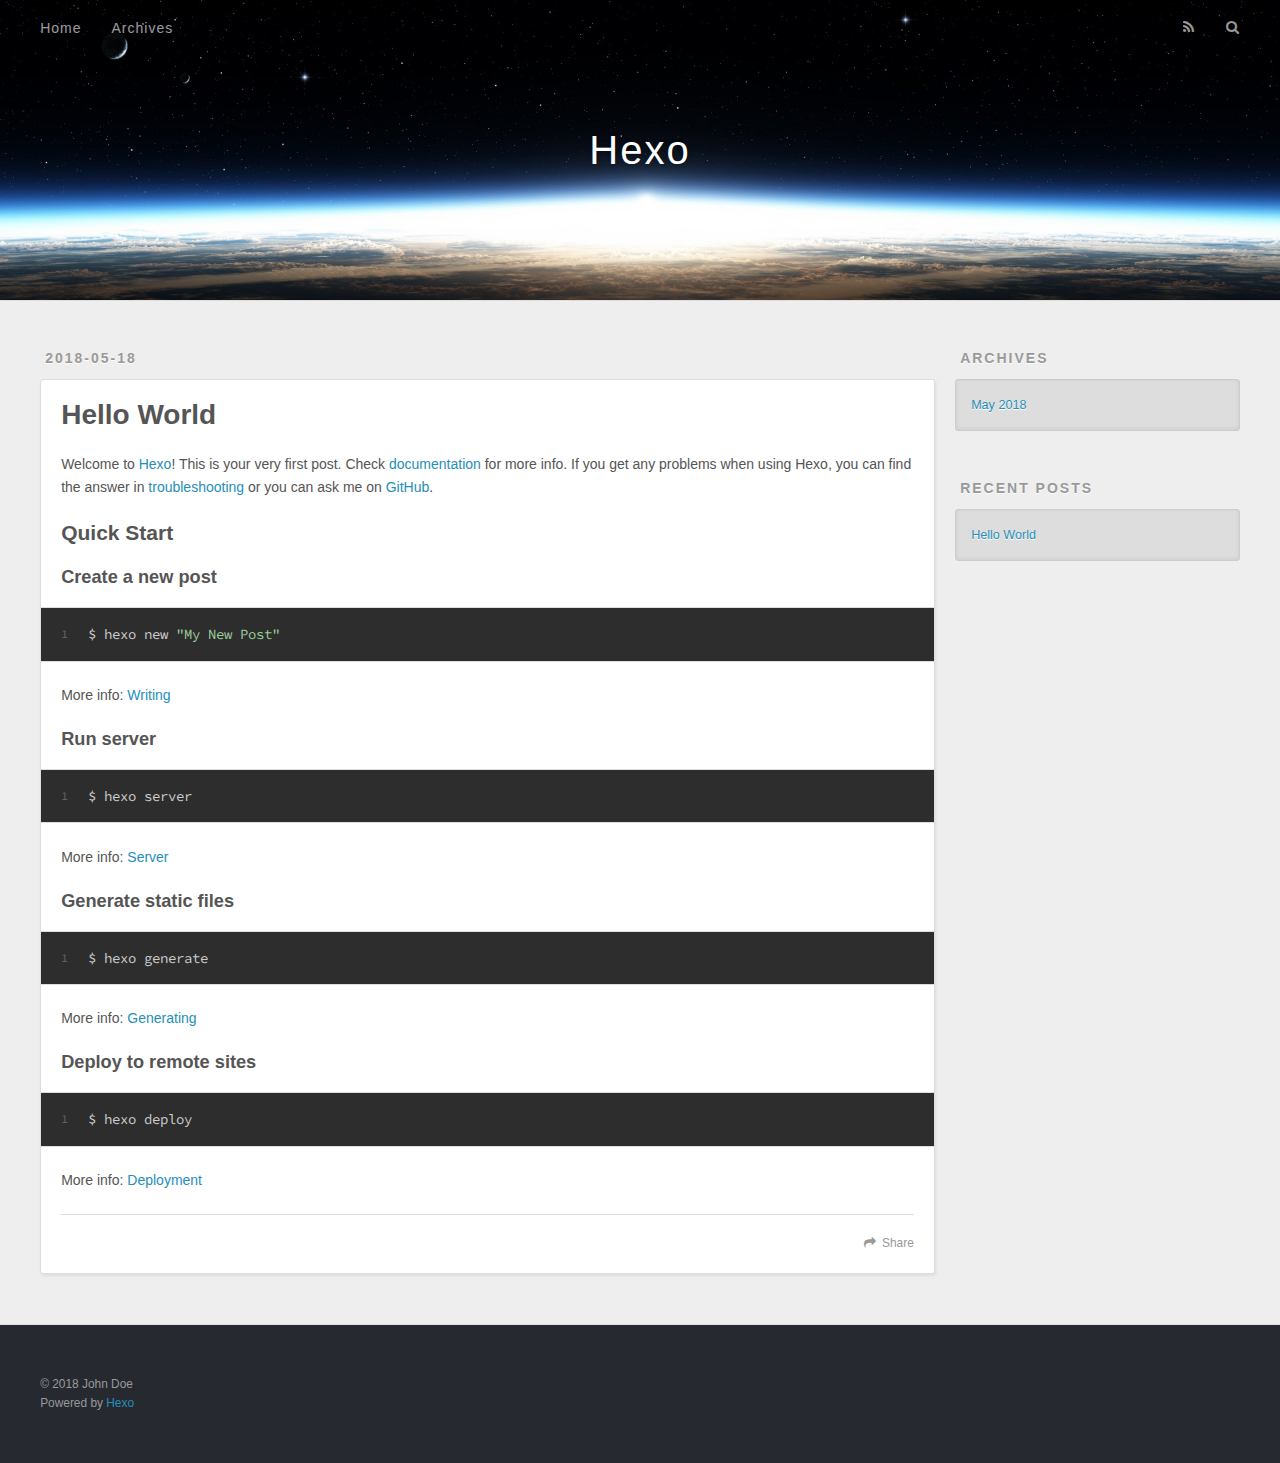
==== index.html @ 2fe70dbf "Site updated: 2018-05-18 14:37:30" ====
<!DOCTYPE html>
<html>
<head>
  <meta charset="utf-8">
  

  
  <title>Hexo</title>
  <meta name="viewport" content="width=device-width, initial-scale=1, maximum-scale=1">
  <meta property="og:type" content="website">
<meta property="og:title" content="Hexo">
<meta property="og:url" content="http://yoursite.com/index.html">
<meta property="og:site_name" content="Hexo">
<meta property="og:locale" content="default">
<meta name="twitter:card" content="summary">
<meta name="twitter:title" content="Hexo">
  
    <link rel="alternate" href="/atom.xml" title="Hexo" type="application/atom+xml">
  
  
    <link rel="icon" href="/favicon.png">
  
  
    <link href="//fonts.googleapis.com/css?family=Source+Code+Pro" rel="stylesheet" type="text/css">
  
  <link rel="stylesheet" href="/css/style.css">
</head>

<body>
  <div id="container">
    <div id="wrap">
      <header id="header">
  <div id="banner"></div>
  <div id="header-outer" class="outer">
    <div id="header-title" class="inner">
      <h1 id="logo-wrap">
        <a href="/" id="logo">Hexo</a>
      </h1>
      
    </div>
    <div id="header-inner" class="inner">
      <nav id="main-nav">
        <a id="main-nav-toggle" class="nav-icon"></a>
        
          <a class="main-nav-link" href="/">Home</a>
        
          <a class="main-nav-link" href="/archives">Archives</a>
        
      </nav>
      <nav id="sub-nav">
        
          <a id="nav-rss-link" class="nav-icon" href="/atom.xml" title="RSS Feed"></a>
        
        <a id="nav-search-btn" class="nav-icon" title="Search"></a>
      </nav>
      <div id="search-form-wrap">
        <form action="//google.com/search" method="get" accept-charset="UTF-8" class="search-form"><input type="search" name="q" class="search-form-input" placeholder="Search"><button type="submit" class="search-form-submit">&#xF002;</button><input type="hidden" name="sitesearch" value="http://yoursite.com"></form>
      </div>
    </div>
  </div>
</header>
      <div class="outer">
        <section id="main">
  
    <article id="post-hello-world" class="article article-type-post" itemscope itemprop="blogPost">
  <div class="article-meta">
    <a href="/2018/05/18/hello-world/" class="article-date">
  <time datetime="2018-05-18T06:30:09.000Z" itemprop="datePublished">2018-05-18</time>
</a>
    
  </div>
  <div class="article-inner">
    
    
      <header class="article-header">
        
  
    <h1 itemprop="name">
      <a class="article-title" href="/2018/05/18/hello-world/">Hello World</a>
    </h1>
  

      </header>
    
    <div class="article-entry" itemprop="articleBody">
      
        <p>Welcome to <a href="https://hexo.io/" target="_blank" rel="noopener">Hexo</a>! This is your very first post. Check <a href="https://hexo.io/docs/" target="_blank" rel="noopener">documentation</a> for more info. If you get any problems when using Hexo, you can find the answer in <a href="https://hexo.io/docs/troubleshooting.html" target="_blank" rel="noopener">troubleshooting</a> or you can ask me on <a href="https://github.com/hexojs/hexo/issues" target="_blank" rel="noopener">GitHub</a>.</p>
<h2 id="Quick-Start"><a href="#Quick-Start" class="headerlink" title="Quick Start"></a>Quick Start</h2><h3 id="Create-a-new-post"><a href="#Create-a-new-post" class="headerlink" title="Create a new post"></a>Create a new post</h3><figure class="highlight bash"><table><tr><td class="gutter"><pre><span class="line">1</span><br></pre></td><td class="code"><pre><span class="line">$ hexo new <span class="string">"My New Post"</span></span><br></pre></td></tr></table></figure>
<p>More info: <a href="https://hexo.io/docs/writing.html" target="_blank" rel="noopener">Writing</a></p>
<h3 id="Run-server"><a href="#Run-server" class="headerlink" title="Run server"></a>Run server</h3><figure class="highlight bash"><table><tr><td class="gutter"><pre><span class="line">1</span><br></pre></td><td class="code"><pre><span class="line">$ hexo server</span><br></pre></td></tr></table></figure>
<p>More info: <a href="https://hexo.io/docs/server.html" target="_blank" rel="noopener">Server</a></p>
<h3 id="Generate-static-files"><a href="#Generate-static-files" class="headerlink" title="Generate static files"></a>Generate static files</h3><figure class="highlight bash"><table><tr><td class="gutter"><pre><span class="line">1</span><br></pre></td><td class="code"><pre><span class="line">$ hexo generate</span><br></pre></td></tr></table></figure>
<p>More info: <a href="https://hexo.io/docs/generating.html" target="_blank" rel="noopener">Generating</a></p>
<h3 id="Deploy-to-remote-sites"><a href="#Deploy-to-remote-sites" class="headerlink" title="Deploy to remote sites"></a>Deploy to remote sites</h3><figure class="highlight bash"><table><tr><td class="gutter"><pre><span class="line">1</span><br></pre></td><td class="code"><pre><span class="line">$ hexo deploy</span><br></pre></td></tr></table></figure>
<p>More info: <a href="https://hexo.io/docs/deployment.html" target="_blank" rel="noopener">Deployment</a></p>

      
    </div>
    <footer class="article-footer">
      <a data-url="http://yoursite.com/2018/05/18/hello-world/" data-id="cjhbl8j0t0000j7s62zu0asyy" class="article-share-link">Share</a>
      
      
    </footer>
  </div>
  
</article>


  


</section>
        
          <aside id="sidebar">
  
    

  
    

  
    
  
    
  <div class="widget-wrap">
    <h3 class="widget-title">Archives</h3>
    <div class="widget">
      <ul class="archive-list"><li class="archive-list-item"><a class="archive-list-link" href="/archives/2018/05/">May 2018</a></li></ul>
    </div>
  </div>


  
    
  <div class="widget-wrap">
    <h3 class="widget-title">Recent Posts</h3>
    <div class="widget">
      <ul>
        
          <li>
            <a href="/2018/05/18/hello-world/">Hello World</a>
          </li>
        
      </ul>
    </div>
  </div>

  
</aside>
        
      </div>
      <footer id="footer">
  
  <div class="outer">
    <div id="footer-info" class="inner">
      &copy; 2018 John Doe<br>
      Powered by <a href="http://hexo.io/" target="_blank">Hexo</a>
    </div>
  </div>
</footer>
    </div>
    <nav id="mobile-nav">
  
    <a href="/" class="mobile-nav-link">Home</a>
  
    <a href="/archives" class="mobile-nav-link">Archives</a>
  
</nav>
    

<script src="//ajax.googleapis.com/ajax/libs/jquery/2.0.3/jquery.min.js"></script>


  <link rel="stylesheet" href="/fancybox/jquery.fancybox.css">
  <script src="/fancybox/jquery.fancybox.pack.js"></script>


<script src="/js/script.js"></script>



  </div>
</body>
</html>
---- css/style.css ----
body {
  width: 100%;
}
body:before,
body:after {
  content: "";
  display: table;
}
body:after {
  clear: both;
}
html,
body,
div,
span,
applet,
object,
iframe,
h1,
h2,
h3,
h4,
h5,
h6,
p,
blockquote,
pre,
a,
abbr,
acronym,
address,
big,
cite,
code,
del,
dfn,
em,
img,
ins,
kbd,
q,
s,
samp,
small,
strike,
strong,
sub,
sup,
tt,
var,
dl,
dt,
dd,
ol,
ul,
li,
fieldset,
form,
label,
legend,
table,
caption,
tbody,
tfoot,
thead,
tr,
th,
td {
  margin: 0;
  padding: 0;
  border: 0;
  outline: 0;
  font-weight: inherit;
  font-style: inherit;
  font-family: inherit;
  font-size: 100%;
  vertical-align: baseline;
}
body {
  line-height: 1;
  color: #000;
  background: #fff;
}
ol,
ul {
  list-style: none;
}
table {
  border-collapse: separate;
  border-spacing: 0;
  vertical-align: middle;
}
caption,
th,
td {
  text-align: left;
  font-weight: normal;
  vertical-align: middle;
}
a img {
  border: none;
}
input,
button {
  margin: 0;
  padding: 0;
}
input::-moz-focus-inner,
button::-moz-focus-inner {
  border: 0;
  padding: 0;
}
@font-face {
  font-family: FontAwesome;
  font-style: normal;
  font-weight: normal;
  src: url("fonts/fontawesome-webfont.eot?v=#4.0.3");
  src: url("fonts/fontawesome-webfont.eot?#iefix&v=#4.0.3") format("embedded-opentype"), url("fonts/fontawesome-webfont.woff?v=#4.0.3") format("woff"), url("fonts/fontawesome-webfont.ttf?v=#4.0.3") format("truetype"), url("fonts/fontawesome-webfont.svg#fontawesomeregular?v=#4.0.3") format("svg");
}
html,
body,
#container {
  height: 100%;
}
body {
  background: #eee;
  font: 14px -apple-system, BlinkMacSystemFont, "Segoe UI", "Roboto", "Oxygen", "Ubuntu", "Cantarell", "Fira Sans", "Droid Sans", "Helvetica Neue", sans-serif;
  -webkit-text-size-adjust: 100%;
}
.outer {
  max-width: 1220px;
  margin: 0 auto;
  padding: 0 20px;
}
.outer:before,
.outer:after {
  content: "";
  display: table;
}
.outer:after {
  clear: both;
}
.inner {
  display: inline;
  float: left;
  width: 98.33333333333333%;
  margin: 0 0.833333333333333%;
}
.left,
.alignleft {
  float: left;
}
.right,
.alignright {
  float: right;
}
.clear {
  clear: both;
}
#container {
  position: relative;
}
.mobile-nav-on {
  overflow: hidden;
}
#wrap {
  height: 100%;
  width: 100%;
  position: absolute;
  top: 0;
  left: 0;
  -webkit-transition: 0.2s ease-out;
  -moz-transition: 0.2s ease-out;
  -ms-transition: 0.2s ease-out;
  transition: 0.2s ease-out;
  z-index: 1;
  background: #eee;
}
.mobile-nav-on #wrap {
  left: 280px;
}
@media screen and (min-width: 768px) {
  #main {
    display: inline;
    float: left;
    width: 73.33333333333333%;
    margin: 0 0.833333333333333%;
  }
}
.article-date,
.article-category-link,
.archive-year,
.widget-title {
  text-decoration: none;
  text-transform: uppercase;
  letter-spacing: 2px;
  color: #999;
  margin-bottom: 1em;
  margin-left: 5px;
  line-height: 1em;
  text-shadow: 0 1px #fff;
  font-weight: bold;
}
.article-inner,
.archive-article-inner {
  background: #fff;
  -webkit-box-shadow: 1px 2px 3px #ddd;
  box-shadow: 1px 2px 3px #ddd;
  border: 1px solid #ddd;
  border-radius: 3px;
}
.article-entry h1,
.widget h1 {
  font-size: 2em;
}
.article-entry h2,
.widget h2 {
  font-size: 1.5em;
}
.article-entry h3,
.widget h3 {
  font-size: 1.3em;
}
.article-entry h4,
.widget h4 {
  font-size: 1.2em;
}
.article-entry h5,
.widget h5 {
  font-size: 1em;
}
.article-entry h6,
.widget h6 {
  font-size: 1em;
  color: #999;
}
.article-entry hr,
.widget hr {
  border: 1px dashed #ddd;
}
.article-entry strong,
.widget strong {
  font-weight: bold;
}
.article-entry em,
.widget em,
.article-entry cite,
.widget cite {
  font-style: italic;
}
.article-entry sup,
.widget sup,
.article-entry sub,
.widget sub {
  font-size: 0.75em;
  line-height: 0;
  position: relative;
  vertical-align: baseline;
}
.article-entry sup,
.widget sup {
  top: -0.5em;
}
.article-entry sub,
.widget sub {
  bottom: -0.2em;
}
.article-entry small,
.widget small {
  font-size: 0.85em;
}
.article-entry acronym,
.widget acronym,
.article-entry abbr,
.widget abbr {
  border-bottom: 1px dotted;
}
.article-entry ul,
.widget ul,
.article-entry ol,
.widget ol,
.article-entry dl,
.widget dl {
  margin: 0 20px;
  line-height: 1.6em;
}
.article-entry ul ul,
.widget ul ul,
.article-entry ol ul,
.widget ol ul,
.article-entry ul ol,
.widget ul ol,
.article-entry ol ol,
.widget ol ol {
  margin-top: 0;
  margin-bottom: 0;
}
.article-entry ul,
.widget ul {
  list-style: disc;
}
.article-entry ol,
.widget ol {
  list-style: decimal;
}
.article-entry dt,
.widget dt {
  font-weight: bold;
}
#header {
  height: 300px;
  position: relative;
  border-bottom: 1px solid #ddd;
}
#header:before,
#header:after {
  content: "";
  position: absolute;
  left: 0;
  right: 0;
  height: 40px;
}
#header:before {
  top: 0;
  background: -webkit-linear-gradient(rgba(0,0,0,0.2), transparent);
  background: -moz-linear-gradient(rgba(0,0,0,0.2), transparent);
  background: -ms-linear-gradient(rgba(0,0,0,0.2), transparent);
  background: linear-gradient(rgba(0,0,0,0.2), transparent);
}
#header:after {
  bottom: 0;
  background: -webkit-linear-gradient(transparent, rgba(0,0,0,0.2));
  background: -moz-linear-gradient(transparent, rgba(0,0,0,0.2));
  background: -ms-linear-gradient(transparent, rgba(0,0,0,0.2));
  background: linear-gradient(transparent, rgba(0,0,0,0.2));
}
#header-outer {
  height: 100%;
  position: relative;
}
#header-inner {
  position: relative;
  overflow: hidden;
}
#banner {
  position: absolute;
  top: 0;
  left: 0;
  width: 100%;
  height: 100%;
  background: url("images/banner.jpg") center #000;
  -webkit-background-size: cover;
  -moz-background-size: cover;
  background-size: cover;
  z-index: -1;
}
#header-title {
  text-align: center;
  height: 40px;
  position: absolute;
  top: 50%;
  left: 0;
  margin-top: -20px;
}
#logo,
#subtitle {
  text-decoration: none;
  color: #fff;
  font-weight: 300;
  text-shadow: 0 1px 4px rgba(0,0,0,0.3);
}
#logo {
  font-size: 40px;
  line-height: 40px;
  letter-spacing: 2px;
}
#subtitle {
  font-size: 16px;
  line-height: 16px;
  letter-spacing: 1px;
}
#subtitle-wrap {
  margin-top: 16px;
}
#main-nav {
  float: left;
  margin-left: -15px;
}
.nav-icon,
.main-nav-link {
  float: left;
  color: #fff;
  opacity: 0.6;
  text-decoration: none;
  text-shadow: 0 1px rgba(0,0,0,0.2);
  -webkit-transition: opacity 0.2s;
  -moz-transition: opacity 0.2s;
  -ms-transition: opacity 0.2s;
  transition: opacity 0.2s;
  display: block;
  padding: 20px 15px;
}
.nav-icon:hover,
.main-nav-link:hover {
  opacity: 1;
}
.nav-icon {
  font-family: FontAwesome;
  text-align: center;
  font-size: 14px;
  width: 14px;
  height: 14px;
  padding: 20px 15px;
  position: relative;
  cursor: pointer;
}
.main-nav-link {
  font-weight: 300;
  letter-spacing: 1px;
}
@media screen and (max-width: 479px) {
  .main-nav-link {
    display: none;
  }
}
#main-nav-toggle {
  display: none;
}
#main-nav-toggle:before {
  content: "\f0c9";
}
@media screen and (max-width: 479px) {
  #main-nav-toggle {
    display: block;
  }
}
#sub-nav {
  float: right;
  margin-right: -15px;
}
#nav-rss-link:before {
  content: "\f09e";
}
#nav-search-btn:before {
  content: "\f002";
}
#search-form-wrap {
  position: absolute;
  top: 15px;
  width: 150px;
  height: 30px;
  right: -150px;
  opacity: 0;
  -webkit-transition: 0.2s ease-out;
  -moz-transition: 0.2s ease-out;
  -ms-transition: 0.2s ease-out;
  transition: 0.2s ease-out;
}
#search-form-wrap.on {
  opacity: 1;
  right: 0;
}
@media screen and (max-width: 479px) {
  #search-form-wrap {
    width: 100%;
    right: -100%;
  }
}
.search-form {
  position: absolute;
  top: 0;
  left: 0;
  right: 0;
  background: #fff;
  padding: 5px 15px;
  border-radius: 15px;
  -webkit-box-shadow: 0 0 10px rgba(0,0,0,0.3);
  box-shadow: 0 0 10px rgba(0,0,0,0.3);
}
.search-form-input {
  border: none;
  background: none;
  color: #555;
  width: 100%;
  font: 13px -apple-system, BlinkMacSystemFont, "Segoe UI", "Roboto", "Oxygen", "Ubuntu", "Cantarell", "Fira Sans", "Droid Sans", "Helvetica Neue", sans-serif;
  outline: none;
}
.search-form-input::-webkit-search-results-decoration,
.search-form-input::-webkit-search-cancel-button {
  -webkit-appearance: none;
}
.search-form-submit {
  position: absolute;
  top: 50%;
  right: 10px;
  margin-top: -7px;
  font: 13px FontAwesome;
  border: none;
  background: none;
  color: #bbb;
  cursor: pointer;
}
.search-form-submit:hover,
.search-form-submit:focus {
  color: #777;
}
.article {
  margin: 50px 0;
}
.article-inner {
  overflow: hidden;
}
.article-meta:before,
.article-meta:after {
  content: "";
  display: table;
}
.article-meta:after {
  clear: both;
}
.article-date {
  float: left;
}
.article-category {
  float: left;
  line-height: 1em;
  color: #ccc;
  text-shadow: 0 1px #fff;
  margin-left: 8px;
}
.article-category:before {
  content: "\2022";
}
.article-category-link {
  margin: 0 12px 1em;
}
.article-header {
  padding: 20px 20px 0;
}
.article-title {
  text-decoration: none;
  font-size: 2em;
  font-weight: bold;
  color: #555;
  line-height: 1.1em;
  -webkit-transition: color 0.2s;
  -moz-transition: color 0.2s;
  -ms-transition: color 0.2s;
  transition: color 0.2s;
}
a.article-title:hover {
  color: #258fb8;
}
.article-entry {
  color: #555;
  padding: 0 20px;
}
.article-entry:before,
.article-entry:after {
  content: "";
  display: table;
}
.article-entry:after {
  clear: both;
}
.article-entry p,
.article-entry table {
  line-height: 1.6em;
  margin: 1.6em 0;
}
.article-entry h1,
.article-entry h2,
.article-entry h3,
.article-entry h4,
.article-entry h5,
.article-entry h6 {
  font-weight: bold;
}
.article-entry h1,
.article-entry h2,
.article-entry h3,
.article-entry h4,
.article-entry h5,
.article-entry h6 {
  line-height: 1.1em;
  margin: 1.1em 0;
}
.article-entry a {
  color: #258fb8;
  text-decoration: none;
}
.article-entry a:hover {
  text-decoration: underline;
}
.article-entry ul,
.article-entry ol,
.article-entry dl {
  margin-top: 1.6em;
  margin-bottom: 1.6em;
}
.article-entry img,
.article-entry video {
  max-width: 100%;
  height: auto;
  display: block;
  margin: auto;
}
.article-entry iframe {
  border: none;
}
.article-entry table {
  width: 100%;
  border-collapse: collapse;
  border-spacing: 0;
}
.article-entry th {
  font-weight: bold;
  border-bottom: 3px solid #ddd;
  padding-bottom: 0.5em;
}
.article-entry td {
  border-bottom: 1px solid #ddd;
  padding: 10px 0;
}
.article-entry blockquote {
  font-family: Georgia, "Times New Roman", serif;
  font-size: 1.4em;
  margin: 1.6em 20px;
  text-align: center;
}
.article-entry blockquote footer {
  font-size: 14px;
  margin: 1.6em 0;
  font-family: -apple-system, BlinkMacSystemFont, "Segoe UI", "Roboto", "Oxygen", "Ubuntu", "Cantarell", "Fira Sans", "Droid Sans", "Helvetica Neue", sans-serif;
}
.article-entry blockquote footer cite:before {
  content: "—";
  padding: 0 0.5em;
}
.article-entry .pullquote {
  text-align: left;
  width: 45%;
  margin: 0;
}
.article-entry .pullquote.left {
  margin-left: 0.5em;
  margin-right: 1em;
}
.article-entry .pullquote.right {
  margin-right: 0.5em;
  margin-left: 1em;
}
.article-entry .caption {
  color: #999;
  display: block;
  font-size: 0.9em;
  margin-top: 0.5em;
  position: relative;
  text-align: center;
}
.article-entry .video-container {
  position: relative;
  padding-top: 56.25%;
  height: 0;
  overflow: hidden;
}
.article-entry .video-container iframe,
.article-entry .video-container object,
.article-entry .video-container embed {
  position: absolute;
  top: 0;
  left: 0;
  width: 100%;
  height: 100%;
  margin-top: 0;
}
.article-more-link a {
  display: inline-block;
  line-height: 1em;
  padding: 6px 15px;
  border-radius: 15px;
  background: #eee;
  color: #999;
  text-shadow: 0 1px #fff;
  text-decoration: none;
}
.article-more-link a:hover {
  background: #258fb8;
  color: #fff;
  text-decoration: none;
  text-shadow: 0 1px #1e7293;
}
.article-footer {
  font-size: 0.85em;
  line-height: 1.6em;
  border-top: 1px solid #ddd;
  padding-top: 1.6em;
  margin: 0 20px 20px;
}
.article-footer:before,
.article-footer:after {
  content: "";
  display: table;
}
.article-footer:after {
  clear: both;
}
.article-footer a {
  color: #999;
  text-decoration: none;
}
.article-footer a:hover {
  color: #555;
}
.article-tag-list-item {
  float: left;
  margin-right: 10px;
}
.article-tag-list-link:before {
  content: "#";
}
.article-comment-link {
  float: right;
}
.article-comment-link:before {
  content: "\f075";
  font-family: FontAwesome;
  padding-right: 8px;
}
.article-share-link {
  cursor: pointer;
  float: right;
  margin-left: 20px;
}
.article-share-link:before {
  content: "\f064";
  font-family: FontAwesome;
  padding-right: 6px;
}
#article-nav {
  position: relative;
}
#article-nav:before,
#article-nav:after {
  content: "";
  display: table;
}
#article-nav:after {
  clear: both;
}
@media screen and (min-width: 768px) {
  #article-nav {
    margin: 50px 0;
  }
  #article-nav:before {
    width: 8px;
    height: 8px;
    position: absolute;
    top: 50%;
    left: 50%;
    margin-top: -4px;
    margin-left: -4px;
    content: "";
    border-radius: 50%;
    background: #ddd;
    -webkit-box-shadow: 0 1px 2px #fff;
    box-shadow: 0 1px 2px #fff;
  }
}
.article-nav-link-wrap {
  text-decoration: none;
  text-shadow: 0 1px #fff;
  color: #999;
  -webkit-box-sizing: border-box;
  -moz-box-sizing: border-box;
  box-sizing: border-box;
  margin-top: 50px;
  text-align: center;
  display: block;
}
.article-nav-link-wrap:hover {
  color: #555;
}
@media screen and (min-width: 768px) {
  .article-nav-link-wrap {
    width: 50%;
    margin-top: 0;
  }
}
@media screen and (min-width: 768px) {
  #article-nav-newer {
    float: left;
    text-align: right;
    padding-right: 20px;
  }
}
@media screen and (min-width: 768px) {
  #article-nav-older {
    float: right;
    text-align: left;
    padding-left: 20px;
  }
}
.article-nav-caption {
  text-transform: uppercase;
  letter-spacing: 2px;
  color: #ddd;
  line-height: 1em;
  font-weight: bold;
}
#article-nav-newer .article-nav-caption {
  margin-right: -2px;
}
.article-nav-title {
  font-size: 0.85em;
  line-height: 1.6em;
  margin-top: 0.5em;
}
.article-share-box {
  position: absolute;
  display: none;
  background: #fff;
  -webkit-box-shadow: 1px 2px 10px rgba(0,0,0,0.2);
  box-shadow: 1px 2px 10px rgba(0,0,0,0.2);
  border-radius: 3px;
  margin-left: -145px;
  overflow: hidden;
  z-index: 1;
}
.article-share-box.on {
  display: block;
}
.article-share-input {
  width: 100%;
  background: none;
  -webkit-box-sizing: border-box;
  -moz-box-sizing: border-box;
  box-sizing: border-box;
  font: 14px -apple-system, BlinkMacSystemFont, "Segoe UI", "Roboto", "Oxygen", "Ubuntu", "Cantarell", "Fira Sans", "Droid Sans", "Helvetica Neue", sans-serif;
  padding: 0 15px;
  color: #555;
  outline: none;
  border: 1px solid #ddd;
  border-radius: 3px 3px 0 0;
  height: 36px;
  line-height: 36px;
}
.article-share-links {
  background: #eee;
}
.article-share-links:before,
.article-share-links:after {
  content: "";
  display: table;
}
.article-share-links:after {
  clear: both;
}
.article-share-twitter,
.article-share-facebook,
.article-share-pinterest,
.article-share-google {
  width: 50px;
  height: 36px;
  display: block;
  float: left;
  position: relative;
  color: #999;
  text-shadow: 0 1px #fff;
}
.article-share-twitter:before,
.article-share-facebook:before,
.article-share-pinterest:before,
.article-share-google:before {
  font-size: 20px;
  font-family: FontAwesome;
  width: 20px;
  height: 20px;
  position: absolute;
  top: 50%;
  left: 50%;
  margin-top: -10px;
  margin-left: -10px;
  text-align: center;
}
.article-share-twitter:hover,
.article-share-facebook:hover,
.article-share-pinterest:hover,
.article-share-google:hover {
  color: #fff;
}
.article-share-twitter:before {
  content: "\f099";
}
.article-share-twitter:hover {
  background: #00aced;
  text-shadow: 0 1px #008abe;
}
.article-share-facebook:before {
  content: "\f09a";
}
.article-share-facebook:hover {
  background: #3b5998;
  text-shadow: 0 1px #2f477a;
}
.article-share-pinterest:before {
  content: "\f0d2";
}
.article-share-pinterest:hover {
  background: #cb2027;
  text-shadow: 0 1px #a21a1f;
}
.article-share-google:before {
  content: "\f0d5";
}
.article-share-google:hover {
  background: #dd4b39;
  text-shadow: 0 1px #be3221;
}
.article-gallery {
  background: #000;
  position: relative;
}
.article-gallery-photos {
  position: relative;
  overflow: hidden;
}
.article-gallery-img {
  display: none;
  max-width: 100%;
}
.article-gallery-img:first-child {
  display: block;
}
.article-gallery-img.loaded {
  position: absolute;
  display: block;
}
.article-gallery-img img {
  display: block;
  max-width: 100%;
  margin: 0 auto;
}
#comments {
  background: #fff;
  -webkit-box-shadow: 1px 2px 3px #ddd;
  box-shadow: 1px 2px 3px #ddd;
  padding: 20px;
  border: 1px solid #ddd;
  border-radius: 3px;
  margin: 50px 0;
}
#comments a {
  color: #258fb8;
}
.archives-wrap {
  margin: 50px 0;
}
.archives:before,
.archives:after {
  content: "";
  display: table;
}
.archives:after {
  clear: both;
}
.archive-year-wrap {
  margin-bottom: 1em;
}
.archives {
  -webkit-column-gap: 10px;
  -moz-column-gap: 10px;
  column-gap: 10px;
}
@media screen and (min-width: 480px) and (max-width: 767px) {
  .archives {
    -webkit-column-count: 2;
    -moz-column-count: 2;
    column-count: 2;
  }
}
@media screen and (min-width: 768px) {
  .archives {
    -webkit-column-count: 3;
    -moz-column-count: 3;
    column-count: 3;
  }
}
.archive-article {
  -webkit-column-break-inside: avoid;
  page-break-inside: avoid;
  overflow: hidden;
  break-inside: avoid-column;
}
.archive-article-inner {
  padding: 10px;
  margin-bottom: 15px;
}
.archive-article-title {
  text-decoration: none;
  font-weight: bold;
  color: #555;
  -webkit-transition: color 0.2s;
  -moz-transition: color 0.2s;
  -ms-transition: color 0.2s;
  transition: color 0.2s;
  line-height: 1.6em;
}
.archive-article-title:hover {
  color: #258fb8;
}
.archive-article-footer {
  margin-top: 1em;
}
.archive-article-date {
  color: #999;
  text-decoration: none;
  font-size: 0.85em;
  line-height: 1em;
  margin-bottom: 0.5em;
  display: block;
}
#page-nav {
  margin: 50px auto;
  background: #fff;
  -webkit-box-shadow: 1px 2px 3px #ddd;
  box-shadow: 1px 2px 3px #ddd;
  border: 1px solid #ddd;
  border-radius: 3px;
  text-align: center;
  color: #999;
  overflow: hidden;
}
#page-nav:before,
#page-nav:after {
  content: "";
  display: table;
}
#page-nav:after {
  clear: both;
}
#page-nav a,
#page-nav span {
  padding: 10px 20px;
  line-height: 1;
  height: 2ex;
}
#page-nav a {
  color: #999;
  text-decoration: none;
}
#page-nav a:hover {
  background: #999;
  color: #fff;
}
#page-nav .prev {
  float: left;
}
#page-nav .next {
  float: right;
}
#page-nav .page-number {
  display: inline-block;
}
@media screen and (max-width: 479px) {
  #page-nav .page-number {
    display: none;
  }
}
#page-nav .current {
  color: #555;
  font-weight: bold;
}
#page-nav .space {
  color: #ddd;
}
#footer {
  background: #262a30;
  padding: 50px 0;
  border-top: 1px solid #ddd;
  color: #999;
}
#footer a {
  color: #258fb8;
  text-decoration: none;
}
#footer a:hover {
  text-decoration: underline;
}
#footer-info {
  line-height: 1.6em;
  font-size: 0.85em;
}
.article-entry pre,
.article-entry .highlight {
  background: #2d2d2d;
  margin: 0 -20px;
  padding: 15px 20px;
  border-style: solid;
  border-color: #ddd;
  border-width: 1px 0;
  overflow: auto;
  color: #ccc;
  line-height: 22.400000000000002px;
}
.article-entry .highlight .gutter pre,
.article-entry .gist .gist-file .gist-data .line-numbers {
  color: #666;
  font-size: 0.85em;
}
.article-entry pre,
.article-entry code {
  font-family: "Source Code Pro", Consolas, Monaco, Menlo, Consolas, monospace;
}
.article-entry code {
  background: #eee;
  text-shadow: 0 1px #fff;
  padding: 0 0.3em;
}
.article-entry pre code {
  background: none;
  text-shadow: none;
  padding: 0;
}
.article-entry .highlight pre {
  border: none;
  margin: 0;
  padding: 0;
}
.article-entry .highlight table {
  margin: 0;
  width: auto;
}
.article-entry .highlight td {
  border: none;
  padding: 0;
}
.article-entry .highlight figcaption {
  font-size: 0.85em;
  color: #999;
  line-height: 1em;
  margin-bottom: 1em;
}
.article-entry .highlight figcaption:before,
.article-entry .highlight figcaption:after {
  content: "";
  display: table;
}
.article-entry .highlight figcaption:after {
  clear: both;
}
.article-entry .highlight figcaption a {
  float: right;
}
.article-entry .highlight .gutter pre {
  text-align: right;
  padding-right: 20px;
}
.article-entry .highlight .line {
  height: 22.400000000000002px;
}
.article-entry .highlight .line.marked {
  background: #515151;
}
.article-entry .gist {
  margin: 0 -20px;
  border-style: solid;
  border-color: #ddd;
  border-width: 1px 0;
  background: #2d2d2d;
  padding: 15px 20px 15px 0;
}
.article-entry .gist .gist-file {
  border: none;
  font-family: "Source Code Pro", Consolas, Monaco, Menlo, Consolas, monospace;
  margin: 0;
}
.article-entry .gist .gist-file .gist-data {
  background: none;
  border: none;
}
.article-entry .gist .gist-file .gist-data .line-numbers {
  background: none;
  border: none;
  padding: 0 20px 0 0;
}
.article-entry .gist .gist-file .gist-data .line-data {
  padding: 0 !important;
}
.article-entry .gist .gist-file .highlight {
  margin: 0;
  padding: 0;
  border: none;
}
.article-entry .gist .gist-file .gist-meta {
  background: #2d2d2d;
  color: #999;
  font: 0.85em -apple-system, BlinkMacSystemFont, "Segoe UI", "Roboto", "Oxygen", "Ubuntu", "Cantarell", "Fira Sans", "Droid Sans", "Helvetica Neue", sans-serif;
  text-shadow: 0 0;
  padding: 0;
  margin-top: 1em;
  margin-left: 20px;
}
.article-entry .gist .gist-file .gist-meta a {
  color: #258fb8;
  font-weight: normal;
}
.article-entry .gist .gist-file .gist-meta a:hover {
  text-decoration: underline;
}
pre .comment,
pre .title {
  color: #999;
}
pre .variable,
pre .attribute,
pre .tag,
pre .regexp,
pre .ruby .constant,
pre .xml .tag .title,
pre .xml .pi,
pre .xml .doctype,
pre .html .doctype,
pre .css .id,
pre .css .class,
pre .css .pseudo {
  color: #f2777a;
}
pre .number,
pre .preprocessor,
pre .built_in,
pre .literal,
pre .params,
pre .constant {
  color: #f99157;
}
pre .class,
pre .ruby .class .title,
pre .css .rules .attribute {
  color: #9c9;
}
pre .string,
pre .value,
pre .inheritance,
pre .header,
pre .ruby .symbol,
pre .xml .cdata {
  color: #9c9;
}
pre .css .hexcolor {
  color: #6cc;
}
pre .function,
pre .python .decorator,
pre .python .title,
pre .ruby .function .title,
pre .ruby .title .keyword,
pre .perl .sub,
pre .javascript .title,
pre .coffeescript .title {
  color: #69c;
}
pre .keyword,
pre .javascript .function {
  color: #c9c;
}
@media screen and (max-width: 479px) {
  #mobile-nav {
    position: absolute;
    top: 0;
    left: 0;
    width: 280px;
    height: 100%;
    background: #191919;
    border-right: 1px solid #fff;
  }
}
@media screen and (max-width: 479px) {
  .mobile-nav-link {
    display: block;
    color: #999;
    text-decoration: none;
    padding: 15px 20px;
    font-weight: bold;
  }
  .mobile-nav-link:hover {
    color: #fff;
  }
}
@media screen and (min-width: 768px) {
  #sidebar {
    display: inline;
    float: left;
    width: 23.333333333333332%;
    margin: 0 0.833333333333333%;
  }
}
.widget-wrap {
  margin: 50px 0;
}
.widget {
  color: #777;
  text-shadow: 0 1px #fff;
  background: #ddd;
  -webkit-box-shadow: 0 -1px 4px #ccc inset;
  box-shadow: 0 -1px 4px #ccc inset;
  border: 1px solid #ccc;
  padding: 15px;
  border-radius: 3px;
}
.widget a {
  color: #258fb8;
  text-decoration: none;
}
.widget a:hover {
  text-decoration: underline;
}
.widget ul ul,
.widget ol ul,
.widget dl ul,
.widget ul ol,
.widget ol ol,
.widget dl ol,
.widget ul dl,
.widget ol dl,
.widget dl dl {
  margin-left: 15px;
  list-style: disc;
}
.widget {
  line-height: 1.6em;
  word-wrap: break-word;
  font-size: 0.9em;
}
.widget ul,
.widget ol {
  list-style: none;
  margin: 0;
}
.widget ul ul,
.widget ol ul,
.widget ul ol,
.widget ol ol {
  margin: 0 20px;
}
.widget ul ul,
.widget ol ul {
  list-style: disc;
}
.widget ul ol,
.widget ol ol {
  list-style: decimal;
}
.category-list-count,
.tag-list-count,
.archive-list-count {
  padding-left: 5px;
  color: #999;
  font-size: 0.85em;
}
.category-list-count:before,
.tag-list-count:before,
.archive-list-count:before {
  content: "(";
}
.category-list-count:after,
.tag-list-count:after,
.archive-list-count:after {
  content: ")";
}
.tagcloud a {
  margin-right: 5px;
  display: inline-block;
}
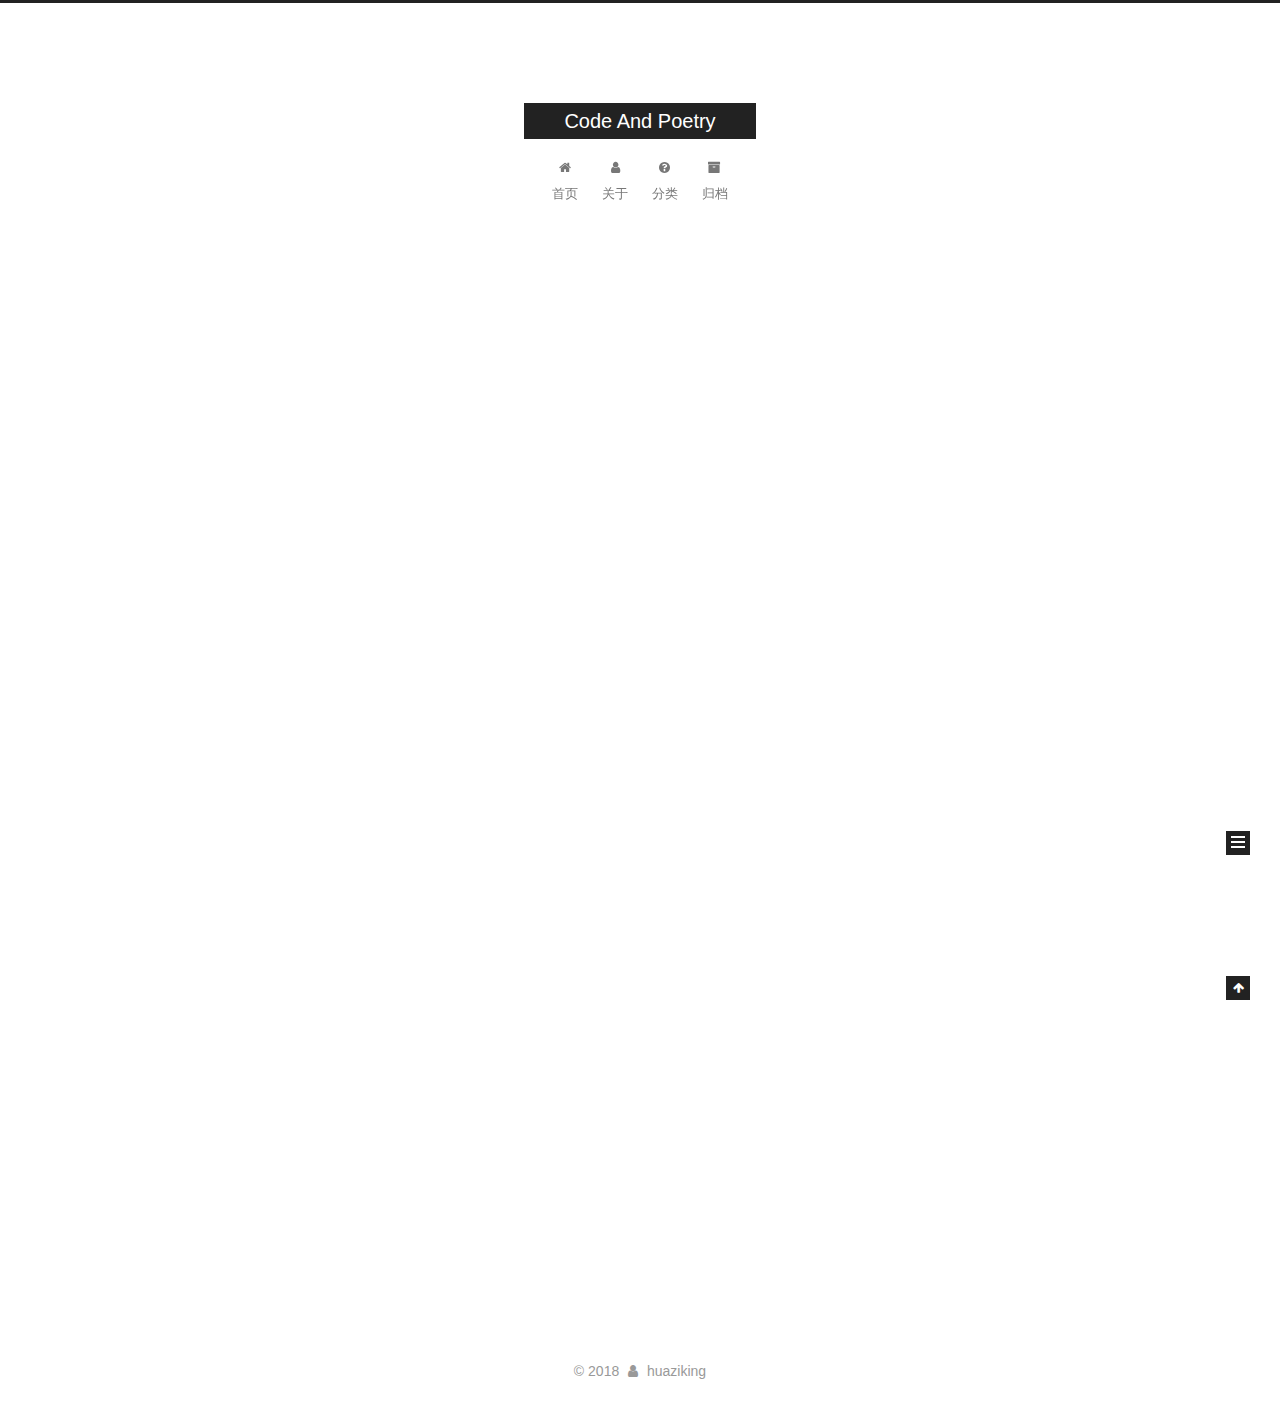
==== commit 1ca2524b: "Site updated: 2018-05-18 16:29:23" ====
--- a/index.html
+++ b/index.html
@@ -1,90 +1,358 @@
 <!DOCTYPE html>
-<html>
+
+
+
+  
+
+
+<html class="theme-next muse use-motion" lang="zh-Hans">
 <head>
-  <meta charset="utf-8">
-  
-
-  
-  <title>Hexo</title>
-  <meta name="viewport" content="width=device-width, initial-scale=1, maximum-scale=1">
-  <meta property="og:type" content="website">
-<meta property="og:title" content="Hexo">
-<meta property="og:url" content="http://yoursite.com/index.html">
-<meta property="og:site_name" content="Hexo">
-<meta property="og:locale" content="default">
+  <meta charset="UTF-8"/>
+<meta http-equiv="X-UA-Compatible" content="IE=edge" />
+<meta name="viewport" content="width=device-width, initial-scale=1, maximum-scale=1"/>
+<meta name="theme-color" content="#222">
+
+
+
+
+
+
+
+
+
+<meta http-equiv="Cache-Control" content="no-transform" />
+<meta http-equiv="Cache-Control" content="no-siteapp" />
+
+
+
+
+
+
+
+
+
+
+
+
+
+
+
+
+  
+  
+  <link href="/lib/fancybox/source/jquery.fancybox.css?v=2.1.5" rel="stylesheet" type="text/css" />
+
+
+
+
+
+
+
+<link href="/lib/font-awesome/css/font-awesome.min.css?v=4.6.2" rel="stylesheet" type="text/css" />
+
+<link href="/css/main.css?v=5.1.4" rel="stylesheet" type="text/css" />
+
+
+  <link rel="apple-touch-icon" sizes="180x180" href="/images/apple-touch-icon-next.png?v=5.1.4">
+
+
+  <link rel="icon" type="image/png" sizes="32x32" href="/images/favicon-32x32-next.png?v=5.1.4">
+
+
+  <link rel="icon" type="image/png" sizes="16x16" href="/images/favicon-16x16-next.png?v=5.1.4">
+
+
+  <link rel="mask-icon" href="/images/logo.svg?v=5.1.4" color="#222">
+
+
+
+
+
+  <meta name="keywords" content="Hexo, NexT" />
+
+
+
+
+
+
+
+
+
+
+<meta property="og:type" content="website">
+<meta property="og:title" content="Code And Poetry">
+<meta property="og:url" content="https://hongweihua.github.io/index.html">
+<meta property="og:site_name" content="Code And Poetry">
+<meta property="og:locale" content="zh-Hans">
 <meta name="twitter:card" content="summary">
-<meta name="twitter:title" content="Hexo">
-  
-    <link rel="alternate" href="/atom.xml" title="Hexo" type="application/atom+xml">
-  
-  
-    <link rel="icon" href="/favicon.png">
-  
-  
-    <link href="//fonts.googleapis.com/css?family=Source+Code+Pro" rel="stylesheet" type="text/css">
-  
-  <link rel="stylesheet" href="/css/style.css">
+<meta name="twitter:title" content="Code And Poetry">
+
+
+
+<script type="text/javascript" id="hexo.configurations">
+  var NexT = window.NexT || {};
+  var CONFIG = {
+    root: '/',
+    scheme: 'Muse',
+    version: '5.1.4',
+    sidebar: {"position":"left","display":"post","offset":12,"b2t":false,"scrollpercent":false,"onmobile":false},
+    fancybox: true,
+    tabs: true,
+    motion: {"enable":true,"async":false,"transition":{"post_block":"fadeIn","post_header":"slideDownIn","post_body":"slideDownIn","coll_header":"slideLeftIn","sidebar":"slideUpIn"}},
+    duoshuo: {
+      userId: '0',
+      author: '博主'
+    },
+    algolia: {
+      applicationID: '',
+      apiKey: '',
+      indexName: '',
+      hits: {"per_page":10},
+      labels: {"input_placeholder":"Search for Posts","hits_empty":"We didn't find any results for the search: ${query}","hits_stats":"${hits} results found in ${time} ms"}
+    }
+  };
+</script>
+
+
+
+  <link rel="canonical" href="https://hongweihua.github.io/"/>
+
+
+
+
+
+  <title>Code And Poetry</title>
+  
+
+
+
+
+
+
+
+
 </head>
 
-<body>
-  <div id="container">
-    <div id="wrap">
-      <header id="header">
-  <div id="banner"></div>
-  <div id="header-outer" class="outer">
-    <div id="header-title" class="inner">
-      <h1 id="logo-wrap">
-        <a href="/" id="logo">Hexo</a>
-      </h1>
-      
+<body itemscope itemtype="http://schema.org/WebPage" lang="zh-Hans">
+
+  
+  
+    
+  
+
+  <div class="container sidebar-position-left 
+  page-home">
+    <div class="headband"></div>
+
+    <header id="header" class="header" itemscope itemtype="http://schema.org/WPHeader">
+      <div class="header-inner"><div class="site-brand-wrapper">
+  <div class="site-meta ">
+    
+
+    <div class="custom-logo-site-title">
+      <a href="/"  class="brand" rel="start">
+        <span class="logo-line-before"><i></i></span>
+        <span class="site-title">Code And Poetry</span>
+        <span class="logo-line-after"><i></i></span>
+      </a>
     </div>
-    <div id="header-inner" class="inner">
-      <nav id="main-nav">
-        <a id="main-nav-toggle" class="nav-icon"></a>
-        
-          <a class="main-nav-link" href="/">Home</a>
-        
-          <a class="main-nav-link" href="/archives">Archives</a>
-        
-      </nav>
-      <nav id="sub-nav">
-        
-          <a id="nav-rss-link" class="nav-icon" href="/atom.xml" title="RSS Feed"></a>
-        
-        <a id="nav-search-btn" class="nav-icon" title="Search"></a>
-      </nav>
-      <div id="search-form-wrap">
-        <form action="//google.com/search" method="get" accept-charset="UTF-8" class="search-form"><input type="search" name="q" class="search-form-input" placeholder="Search"><button type="submit" class="search-form-submit">&#xF002;</button><input type="hidden" name="sitesearch" value="http://yoursite.com"></form>
-      </div>
-    </div>
+      
+        <p class="site-subtitle"></p>
+      
   </div>
-</header>
-      <div class="outer">
-        <section id="main">
-  
-    <article id="post-hello-world" class="article article-type-post" itemscope itemprop="blogPost">
-  <div class="article-meta">
-    <a href="/2018/05/18/hello-world/" class="article-date">
-  <time datetime="2018-05-18T06:30:09.000Z" itemprop="datePublished">2018-05-18</time>
-</a>
-    
+
+  <div class="site-nav-toggle">
+    <button>
+      <span class="btn-bar"></span>
+      <span class="btn-bar"></span>
+      <span class="btn-bar"></span>
+    </button>
   </div>
-  <div class="article-inner">
-    
-    
-      <header class="article-header">
-        
-  
-    <h1 itemprop="name">
-      <a class="article-title" href="/2018/05/18/hello-world/">Hello World</a>
-    </h1>
-  
-
+</div>
+
+<nav class="site-nav">
+  
+
+  
+    <ul id="menu" class="menu">
+      
+        
+        <li class="menu-item menu-item-home">
+          <a href="/" rel="section">
+            
+              <i class="menu-item-icon fa fa-fw fa-home"></i> <br />
+            
+            首页
+          </a>
+        </li>
+      
+        
+        <li class="menu-item menu-item-about">
+          <a href="/about/" rel="section">
+            
+              <i class="menu-item-icon fa fa-fw fa-user"></i> <br />
+            
+            关于
+          </a>
+        </li>
+      
+        
+        <li class="menu-item menu-item-categories">
+          <a href="/categories" rel="section">
+            
+              <i class="menu-item-icon fa fa-fw fa-question-circle"></i> <br />
+            
+            分类
+          </a>
+        </li>
+      
+        
+        <li class="menu-item menu-item-archives">
+          <a href="/archives/" rel="section">
+            
+              <i class="menu-item-icon fa fa-fw fa-archive"></i> <br />
+            
+            归档
+          </a>
+        </li>
+      
+
+      
+    </ul>
+  
+
+  
+</nav>
+
+
+
+ </div>
+    </header>
+
+    <main id="main" class="main">
+      <div class="main-inner">
+        <div class="content-wrap">
+          <div id="content" class="content">
+            
+  <section id="posts" class="posts-expand">
+    
+      
+
+  
+
+  
+  
+  
+
+  <article class="post post-type-normal" itemscope itemtype="http://schema.org/Article">
+  
+  
+  
+  <div class="post-block">
+    <link itemprop="mainEntityOfPage" href="https://hongweihua.github.io/2018/05/18/hello-world/">
+
+    <span hidden itemprop="author" itemscope itemtype="http://schema.org/Person">
+      <meta itemprop="name" content="huaziking">
+      <meta itemprop="description" content="">
+      <meta itemprop="image" content="/images/avatar.gif">
+    </span>
+
+    <span hidden itemprop="publisher" itemscope itemtype="http://schema.org/Organization">
+      <meta itemprop="name" content="Code And Poetry">
+    </span>
+
+    
+      <header class="post-header">
+
+        
+        
+          <h1 class="post-title" itemprop="name headline">
+                
+                <a class="post-title-link" href="/2018/05/18/hello-world/" itemprop="url">Hello World</a></h1>
+        
+
+        <div class="post-meta">
+          <span class="post-time">
+            
+              <span class="post-meta-item-icon">
+                <i class="fa fa-calendar-o"></i>
+              </span>
+              
+                <span class="post-meta-item-text">发表于</span>
+              
+              <time title="创建于" itemprop="dateCreated datePublished" datetime="2018-05-18T16:08:18+08:00">
+                2018-05-18
+              </time>
+            
+
+            
+
+            
+          </span>
+
+          
+            <span class="post-category" >
+            
+              <span class="post-meta-divider">|</span>
+            
+              <span class="post-meta-item-icon">
+                <i class="fa fa-folder-o"></i>
+              </span>
+              
+                <span class="post-meta-item-text">分类于</span>
+              
+              
+                <span itemprop="about" itemscope itemtype="http://schema.org/Thing">
+                  <a href="/categories/hexo-使用介绍/" itemprop="url" rel="index">
+                    <span itemprop="name">hexo 使用介绍</span>
+                  </a>
+                </span>
+
+                
+                
+              
+            </span>
+          
+
+          
+            
+              <span class="post-comments-count">
+                <span class="post-meta-divider">|</span>
+                <span class="post-meta-item-icon">
+                  <i class="fa fa-comment-o"></i>
+                </span>
+                <a href="/2018/05/18/hello-world/#comments" itemprop="discussionUrl">
+                  <span class="post-comments-count ds-thread-count" data-thread-key="2018/05/18/hello-world/" itemprop="commentCount"></span>
+                </a>
+              </span>
+            
+          
+
+          
+          
+
+          
+
+          
+
+          
+
+        </div>
       </header>
     
-    <div class="article-entry" itemprop="articleBody">
-      
-        <p>Welcome to <a href="https://hexo.io/" target="_blank" rel="noopener">Hexo</a>! This is your very first post. Check <a href="https://hexo.io/docs/" target="_blank" rel="noopener">documentation</a> for more info. If you get any problems when using Hexo, you can find the answer in <a href="https://hexo.io/docs/troubleshooting.html" target="_blank" rel="noopener">troubleshooting</a> or you can ask me on <a href="https://github.com/hexojs/hexo/issues" target="_blank" rel="noopener">GitHub</a>.</p>
+
+    
+    
+    
+    <div class="post-body" itemprop="articleBody">
+
+      
+      
+
+      
+        
+          
+            <p>Welcome to <a href="https://hexo.io/" target="_blank" rel="noopener">Hexo</a>! This is your very first post. Check <a href="https://hexo.io/docs/" target="_blank" rel="noopener">documentation</a> for more info. If you get any problems when using Hexo, you can find the answer in <a href="https://hexo.io/docs/troubleshooting.html" target="_blank" rel="noopener">troubleshooting</a> or you can ask me on <a href="https://github.com/hexojs/hexo/issues" target="_blank" rel="noopener">GitHub</a>.</p>
 <h2 id="Quick-Start"><a href="#Quick-Start" class="headerlink" title="Quick Start"></a>Quick Start</h2><h3 id="Create-a-new-post"><a href="#Create-a-new-post" class="headerlink" title="Create a new post"></a>Create a new post</h3><figure class="highlight bash"><table><tr><td class="gutter"><pre><span class="line">1</span><br></pre></td><td class="code"><pre><span class="line">$ hexo new <span class="string">"My New Post"</span></span><br></pre></td></tr></table></figure>
 <p>More info: <a href="https://hexo.io/docs/writing.html" target="_blank" rel="noopener">Writing</a></p>
 <h3 id="Run-server"><a href="#Run-server" class="headerlink" title="Run server"></a>Run server</h3><figure class="highlight bash"><table><tr><td class="gutter"><pre><span class="line">1</span><br></pre></td><td class="code"><pre><span class="line">$ hexo server</span><br></pre></td></tr></table></figure>
@@ -94,91 +362,325 @@
 <h3 id="Deploy-to-remote-sites"><a href="#Deploy-to-remote-sites" class="headerlink" title="Deploy to remote sites"></a>Deploy to remote sites</h3><figure class="highlight bash"><table><tr><td class="gutter"><pre><span class="line">1</span><br></pre></td><td class="code"><pre><span class="line">$ hexo deploy</span><br></pre></td></tr></table></figure>
 <p>More info: <a href="https://hexo.io/docs/deployment.html" target="_blank" rel="noopener">Deployment</a></p>
 
+          
+        
       
     </div>
-    <footer class="article-footer">
-      <a data-url="http://yoursite.com/2018/05/18/hello-world/" data-id="cjhbl8j0t0000j7s62zu0asyy" class="article-share-link">Share</a>
-      
+    
+    
+    
+
+    
+
+    
+
+    
+
+    <footer class="post-footer">
+      
+
+      
+
+      
+
+      
+      
+        <div class="post-eof"></div>
       
     </footer>
   </div>
   
-</article>
-
-
-  
-
-
-</section>
-        
-          <aside id="sidebar">
-  
-    
-
-  
-    
-
-  
-    
-  
-    
-  <div class="widget-wrap">
-    <h3 class="widget-title">Archives</h3>
-    <div class="widget">
-      <ul class="archive-list"><li class="archive-list-item"><a class="archive-list-link" href="/archives/2018/05/">May 2018</a></li></ul>
+  
+  
+  </article>
+
+
+    
+  </section>
+
+  
+
+
+          </div>
+          
+
+
+          
+
+        </div>
+        
+          
+  
+  <div class="sidebar-toggle">
+    <div class="sidebar-toggle-line-wrap">
+      <span class="sidebar-toggle-line sidebar-toggle-line-first"></span>
+      <span class="sidebar-toggle-line sidebar-toggle-line-middle"></span>
+      <span class="sidebar-toggle-line sidebar-toggle-line-last"></span>
     </div>
   </div>
 
-
-  
-    
-  <div class="widget-wrap">
-    <h3 class="widget-title">Recent Posts</h3>
-    <div class="widget">
-      <ul>
-        
-          <li>
-            <a href="/2018/05/18/hello-world/">Hello World</a>
-          </li>
-        
-      </ul>
+  <aside id="sidebar" class="sidebar">
+    
+    <div class="sidebar-inner">
+
+      
+
+      
+
+      <section class="site-overview-wrap sidebar-panel sidebar-panel-active">
+        <div class="site-overview">
+          <div class="site-author motion-element" itemprop="author" itemscope itemtype="http://schema.org/Person">
+            
+              <p class="site-author-name" itemprop="name">huaziking</p>
+              <p class="site-description motion-element" itemprop="description"></p>
+          </div>
+
+          <nav class="site-state motion-element">
+
+            
+              <div class="site-state-item site-state-posts">
+              
+                <a href="/archives/">
+              
+                  <span class="site-state-item-count">1</span>
+                  <span class="site-state-item-name">日志</span>
+                </a>
+              </div>
+            
+
+            
+              
+              
+              <div class="site-state-item site-state-categories">
+                <a href="/categories/index.html">
+                  <span class="site-state-item-count">1</span>
+                  <span class="site-state-item-name">分类</span>
+                </a>
+              </div>
+            
+
+            
+              
+              
+              <div class="site-state-item site-state-tags">
+                <a href="/tags/index.html">
+                  <span class="site-state-item-count">1</span>
+                  <span class="site-state-item-name">标签</span>
+                </a>
+              </div>
+            
+
+          </nav>
+
+          
+
+          
+
+          
+          
+
+          
+          
+
+          
+
+        </div>
+      </section>
+
+      
+
+      
+
     </div>
+  </aside>
+
+
+        
+      </div>
+    </main>
+
+    <footer id="footer" class="footer">
+      <div class="footer-inner">
+        <div class="copyright">&copy; <span itemprop="copyrightYear">2018</span>
+  <span class="with-love">
+    <i class="fa fa-user"></i>
+  </span>
+  <span class="author" itemprop="copyrightHolder">huaziking</span>
+
+  
+</div>
+
+
+
+
+
+        
+
+
+
+
+
+
+
+        
+      </div>
+    </footer>
+
+    
+      <div class="back-to-top">
+        <i class="fa fa-arrow-up"></i>
+        
+      </div>
+    
+
+    
+
   </div>
 
   
-</aside>
-        
-      </div>
-      <footer id="footer">
-  
-  <div class="outer">
-    <div id="footer-info" class="inner">
-      &copy; 2018 John Doe<br>
-      Powered by <a href="http://hexo.io/" target="_blank">Hexo</a>
-    </div>
-  </div>
-</footer>
-    </div>
-    <nav id="mobile-nav">
-  
-    <a href="/" class="mobile-nav-link">Home</a>
-  
-    <a href="/archives" class="mobile-nav-link">Archives</a>
-  
-</nav>
-    
-
-<script src="//ajax.googleapis.com/ajax/libs/jquery/2.0.3/jquery.min.js"></script>
-
-
-  <link rel="stylesheet" href="/fancybox/jquery.fancybox.css">
-  <script src="/fancybox/jquery.fancybox.pack.js"></script>
-
-
-<script src="/js/script.js"></script>
-
-
-
-  </div>
+
+<script type="text/javascript">
+  if (Object.prototype.toString.call(window.Promise) !== '[object Function]') {
+    window.Promise = null;
+  }
+</script>
+
+
+
+
+
+
+
+
+
+  
+
+
+
+
+
+
+
+
+
+
+
+
+  
+  
+    <script type="text/javascript" src="/lib/jquery/index.js?v=2.1.3"></script>
+  
+
+  
+  
+    <script type="text/javascript" src="/lib/fastclick/lib/fastclick.min.js?v=1.0.6"></script>
+  
+
+  
+  
+    <script type="text/javascript" src="/lib/jquery_lazyload/jquery.lazyload.js?v=1.9.7"></script>
+  
+
+  
+  
+    <script type="text/javascript" src="/lib/velocity/velocity.min.js?v=1.2.1"></script>
+  
+
+  
+  
+    <script type="text/javascript" src="/lib/velocity/velocity.ui.min.js?v=1.2.1"></script>
+  
+
+  
+  
+    <script type="text/javascript" src="/lib/fancybox/source/jquery.fancybox.pack.js?v=2.1.5"></script>
+  
+
+
+  
+
+
+  <script type="text/javascript" src="/js/src/utils.js?v=5.1.4"></script>
+
+  <script type="text/javascript" src="/js/src/motion.js?v=5.1.4"></script>
+
+
+
+  
+  
+
+  
+
+  
+
+
+  <script type="text/javascript" src="/js/src/bootstrap.js?v=5.1.4"></script>
+
+
+
+  
+
+  
+    
+  
+
+  <script type="text/javascript">
+    var duoshuoQuery = {short_name:"your-duoshuo-shortname"};
+    (function() {
+      var ds = document.createElement('script');
+      ds.type = 'text/javascript';ds.async = true;
+      ds.id = 'duoshuo-script';
+      ds.src = (document.location.protocol == 'https:' ? 'https:' : 'http:') + '//static.duoshuo.com/embed.js';
+      ds.charset = 'UTF-8';
+      (document.getElementsByTagName('head')[0]
+      || document.getElementsByTagName('body')[0]).appendChild(ds);
+    })();
+  </script>
+
+  
+    
+    
+    <script src="/lib/ua-parser-js/dist/ua-parser.min.js?v=0.7.9"></script>
+    <script src="/js/src/hook-duoshuo.js"></script>
+  
+
+
+
+
+
+
+
+
+
+
+
+
+
+
+
+
+
+
+  
+
+
+
+
+
+  
+
+  
+
+  
+
+  
+  
+
+  
+
+  
+
+  
+
 </body>
-</html>+</html>
--- a/css/main.css
+++ b/css/main.css
@@ -0,0 +1,2662 @@
+/* normalize.css v3.0.2 | MIT License | git.io/normalize */
+html {
+  font-family: sans-serif; /* 1 */
+  -ms-text-size-adjust: 100%; /* 2 */
+  -webkit-text-size-adjust: 100%; /* 2 */
+}
+body {
+  margin: 0;
+}
+article,
+aside,
+details,
+figcaption,
+figure,
+footer,
+header,
+hgroup,
+main,
+menu,
+nav,
+section,
+summary {
+  display: block;
+}
+audio,
+canvas,
+progress,
+video {
+  display: inline-block; /* 1 */
+  vertical-align: baseline; /* 2 */
+}
+audio:not([controls]) {
+  display: none;
+  height: 0;
+}
+[hidden],
+template {
+  display: none;
+}
+a {
+  background-color: transparent;
+}
+a:active,
+a:hover {
+  outline: 0;
+}
+abbr[title] {
+  border-bottom: 1px dotted;
+}
+b,
+strong {
+  font-weight: bold;
+}
+dfn {
+  font-style: italic;
+}
+h1 {
+  font-size: 2em;
+  margin: 0.67em 0;
+}
+mark {
+  background: #ff0;
+  color: #000;
+}
+small {
+  font-size: 80%;
+}
+sub,
+sup {
+  font-size: 75%;
+  line-height: 0;
+  position: relative;
+  vertical-align: baseline;
+}
+sup {
+  top: -0.5em;
+}
+sub {
+  bottom: -0.25em;
+}
+img {
+  border: 0;
+}
+svg:not(:root) {
+  overflow: hidden;
+}
+figure {
+  margin: 1em 40px;
+}
+hr {
+  -moz-box-sizing: content-box;
+  box-sizing: content-box;
+  height: 0;
+}
+pre {
+  overflow: auto;
+}
+code,
+kbd,
+pre,
+samp {
+  font-family: monospace, monospace;
+  font-size: 1em;
+}
+button,
+input,
+optgroup,
+select,
+textarea {
+  color: inherit; /* 1 */
+  font: inherit; /* 2 */
+  margin: 0; /* 3 */
+}
+button {
+  overflow: visible;
+}
+button,
+select {
+  text-transform: none;
+}
+button,
+html input[type="button"],
+input[type="reset"],
+input[type="submit"] {
+  -webkit-appearance: button; /* 2 */
+  cursor: pointer; /* 3 */
+}
+button[disabled],
+html input[disabled] {
+  cursor: default;
+}
+button::-moz-focus-inner,
+input::-moz-focus-inner {
+  border: 0;
+  padding: 0;
+}
+input {
+  line-height: normal;
+}
+input[type="checkbox"],
+input[type="radio"] {
+  box-sizing: border-box; /* 1 */
+  padding: 0; /* 2 */
+}
+input[type="number"]::-webkit-inner-spin-button,
+input[type="number"]::-webkit-outer-spin-button {
+  height: auto;
+}
+input[type="search"] {
+  -webkit-appearance: textfield; /* 1 */
+  -moz-box-sizing: content-box;
+  -webkit-box-sizing: content-box; /* 2 */
+  box-sizing: content-box;
+}
+input[type="search"]::-webkit-search-cancel-button,
+input[type="search"]::-webkit-search-decoration {
+  -webkit-appearance: none;
+}
+fieldset {
+  border: 1px solid #c0c0c0;
+  margin: 0 2px;
+  padding: 0.35em 0.625em 0.75em;
+}
+legend {
+  border: 0; /* 1 */
+  padding: 0; /* 2 */
+}
+textarea {
+  overflow: auto;
+}
+optgroup {
+  font-weight: bold;
+}
+table {
+  border-collapse: collapse;
+  border-spacing: 0;
+}
+td,
+th {
+  padding: 0;
+}
+::selection {
+  background: #262a30;
+  color: #fff;
+}
+body {
+  position: relative;
+  font-family: 'Lato', "PingFang SC", "Microsoft YaHei", sans-serif;
+  font-size: 14px;
+  line-height: 2;
+  color: #555;
+  background: #fff;
+}
+@media (max-width: 767px) {
+  body {
+    padding-right: 0 !important;
+  }
+}
+@media (min-width: 768px) and (max-width: 991px) {
+  body {
+    padding-right: 0 !important;
+  }
+}
+@media (min-width: 1600px) {
+  body {
+    font-size: 16px;
+  }
+}
+h1,
+h2,
+h3,
+h4,
+h5,
+h6 {
+  margin: 0;
+  padding: 0;
+  font-weight: bold;
+  line-height: 1.5;
+  font-family: 'Lato', "PingFang SC", "Microsoft YaHei", sans-serif;
+}
+h2,
+h3,
+h4,
+h5,
+h6 {
+  margin: 20px 0 15px;
+}
+h1 {
+  font-size: 22px;
+}
+@media (max-width: 767px) {
+  h1 {
+    font-size: 18px;
+  }
+}
+h2 {
+  font-size: 20px;
+}
+@media (max-width: 767px) {
+  h2 {
+    font-size: 16px;
+  }
+}
+h3 {
+  font-size: 18px;
+}
+@media (max-width: 767px) {
+  h3 {
+    font-size: 14px;
+  }
+}
+h4 {
+  font-size: 16px;
+}
+@media (max-width: 767px) {
+  h4 {
+    font-size: 12px;
+  }
+}
+h5 {
+  font-size: 14px;
+}
+@media (max-width: 767px) {
+  h5 {
+    font-size: 10px;
+  }
+}
+h6 {
+  font-size: 12px;
+}
+@media (max-width: 767px) {
+  h6 {
+    font-size: 8px;
+  }
+}
+p {
+  margin: 0 0 20px 0;
+}
+a {
+  color: #555;
+  text-decoration: none;
+  outline: none;
+  border-bottom: 1px solid #999;
+  word-wrap: break-word;
+}
+a:hover {
+  color: #222;
+  border-bottom-color: #222;
+}
+blockquote {
+  margin: 0;
+  padding: 0;
+}
+img {
+  display: block;
+  margin: auto;
+  max-width: 100%;
+  height: auto;
+}
+hr {
+  margin: 40px 0;
+  height: 3px;
+  border: none;
+  background-color: #ddd;
+  background-image: repeating-linear-gradient(-45deg, #fff, #fff 4px, transparent 4px, transparent 8px);
+}
+blockquote {
+  padding: 0 15px;
+  color: #666;
+  border-left: 4px solid #ddd;
+}
+blockquote cite::before {
+  content: "-";
+  padding: 0 5px;
+}
+dt {
+  font-weight: 700;
+}
+dd {
+  margin: 0;
+  padding: 0;
+}
+kbd {
+  border: 1px solid #ccc;
+  border-radius: 0.2em;
+  box-shadow: 0.1em 0.1em 0.2em rgba(0,0,0,0.1);
+  background-color: #f9f9f9;
+  font-family: inherit;
+  background-image: -webkit-linear-gradient(top, #eee, #fff, #eee);
+  padding: 0.1em 0.3em;
+  white-space: nowrap;
+}
+.text-left {
+  text-align: left;
+}
+.text-center {
+  text-align: center;
+}
+.text-right {
+  text-align: right;
+}
+.text-justify {
+  text-align: justify;
+}
+.text-nowrap {
+  white-space: nowrap;
+}
+.text-lowercase {
+  text-transform: lowercase;
+}
+.text-uppercase {
+  text-transform: uppercase;
+}
+.text-capitalize {
+  text-transform: capitalize;
+}
+.center-block {
+  display: block;
+  margin-left: auto;
+  margin-right: auto;
+}
+.clearfix:before,
+.clearfix:after {
+  content: " ";
+  display: table;
+}
+.clearfix:after {
+  clear: both;
+}
+.pullquote {
+  width: 45%;
+}
+.pullquote.left {
+  float: left;
+  margin-left: 5px;
+  margin-right: 10px;
+}
+.pullquote.right {
+  float: right;
+  margin-left: 10px;
+  margin-right: 5px;
+}
+.affix.affix.affix {
+  position: fixed;
+}
+.translation {
+  margin-top: -20px;
+  font-size: 14px;
+  color: #999;
+}
+.scrollbar-measure {
+  width: 100px;
+  height: 100px;
+  overflow: scroll;
+  position: absolute;
+  top: -9999px;
+}
+.use-motion .motion-element {
+  opacity: 0;
+}
+table {
+  margin: 20px 0;
+  width: 100%;
+  border-collapse: collapse;
+  border-spacing: 0;
+  border: 1px solid #ddd;
+  font-size: 14px;
+  table-layout: fixed;
+  word-wrap: break-all;
+}
+table>tbody>tr:nth-of-type(odd) {
+  background-color: #f9f9f9;
+}
+table>tbody>tr:hover {
+  background-color: #f5f5f5;
+}
+caption,
+th,
+td {
+  padding: 8px;
+  text-align: left;
+  vertical-align: middle;
+  font-weight: normal;
+}
+th,
+td {
+  border-bottom: 3px solid #ddd;
+  border-right: 1px solid #eee;
+}
+th {
+  padding-bottom: 10px;
+  font-weight: 700;
+}
+td {
+  border-bottom-width: 1px;
+}
+html,
+body {
+  height: 100%;
+}
+.container {
+  position: relative;
+  min-height: 100%;
+}
+.header-inner {
+  margin: 0 auto;
+  padding: 100px 0 70px;
+  width: 700px;
+}
+@media (min-width: 1600px) {
+  .container .header-inner {
+    width: 900px;
+  }
+}
+.main {
+  padding-bottom: 150px;
+}
+.main-inner {
+  margin: 0 auto;
+  width: 700px;
+}
+@media (min-width: 1600px) {
+  .container .main-inner {
+    width: 900px;
+  }
+}
+.footer {
+  position: absolute;
+  left: 0;
+  bottom: 0;
+  width: 100%;
+  min-height: 50px;
+}
+.footer-inner {
+  box-sizing: border-box;
+  margin: 20px auto;
+  width: 700px;
+}
+@media (min-width: 1600px) {
+  .container .footer-inner {
+    width: 900px;
+  }
+}
+pre,
+.highlight {
+  overflow: auto;
+  margin: 20px 0;
+  padding: 0;
+  font-size: 13px;
+  color: #c5c8c6;
+  background: #1d1f21;
+  line-height: 1.6;
+}
+pre,
+code {
+  font-family: consolas, Menlo, "PingFang SC", "Microsoft YaHei", monospace;
+}
+code {
+  padding: 2px 4px;
+  word-wrap: break-word;
+  color: #555;
+  background: #eee;
+  border-radius: 3px;
+  font-size: 13px;
+}
+pre {
+  padding: 10px;
+}
+pre code {
+  padding: 0;
+  color: #c5c8c6;
+  background: none;
+  text-shadow: none;
+}
+.highlight {
+  border-radius: 1px;
+}
+.highlight pre {
+  border: none;
+  margin: 0;
+  padding: 10px 0;
+}
+.highlight table {
+  margin: 0;
+  width: auto;
+  border: none;
+}
+.highlight td {
+  border: none;
+  padding: 0;
+}
+.highlight figcaption {
+  font-size: 1em;
+  color: #c5c8c6;
+  line-height: 1em;
+  margin-bottom: 1em;
+}
+.highlight figcaption:before,
+.highlight figcaption:after {
+  content: " ";
+  display: table;
+}
+.highlight figcaption:after {
+  clear: both;
+}
+.highlight figcaption a {
+  float: right;
+  color: #c5c8c6;
+}
+.highlight figcaption a:hover {
+  border-bottom-color: #c5c8c6;
+}
+.highlight .gutter pre {
+  padding-left: 10px;
+  padding-right: 10px;
+  color: #888f96;
+  text-align: right;
+  background-color: #000;
+}
+.highlight .code pre {
+  width: 100%;
+  padding-left: 10px;
+  padding-right: 10px;
+  background-color: #1d1f21;
+}
+.highlight .line {
+  height: 20px;
+}
+.gutter {
+  -webkit-user-select: none;
+  -moz-user-select: none;
+  -ms-user-select: none;
+  user-select: none;
+}
+.gist table {
+  width: auto;
+}
+.gist table td {
+  border: none;
+}
+pre .deletion {
+  background: #008000;
+}
+pre .addition {
+  background: #800000;
+}
+pre .meta {
+  color: #b294bb;
+}
+pre .comment {
+  color: #969896;
+}
+pre .variable,
+pre .attribute,
+pre .tag,
+pre .regexp,
+pre .ruby .constant,
+pre .xml .tag .title,
+pre .xml .pi,
+pre .xml .doctype,
+pre .html .doctype,
+pre .css .id,
+pre .css .class,
+pre .css .pseudo {
+  color: #c66;
+}
+pre .number,
+pre .preprocessor,
+pre .built_in,
+pre .literal,
+pre .params,
+pre .constant,
+pre .command {
+  color: #de935f;
+}
+pre .ruby .class .title,
+pre .css .rules .attribute,
+pre .string,
+pre .value,
+pre .inheritance,
+pre .header,
+pre .ruby .symbol,
+pre .xml .cdata,
+pre .special,
+pre .number,
+pre .formula {
+  color: #b5bd68;
+}
+pre .title,
+pre .css .hexcolor {
+  color: #8abeb7;
+}
+pre .function,
+pre .python .decorator,
+pre .python .title,
+pre .ruby .function .title,
+pre .ruby .title .keyword,
+pre .perl .sub,
+pre .javascript .title,
+pre .coffeescript .title {
+  color: #81a2be;
+}
+pre .keyword,
+pre .javascript .function {
+  color: #b294bb;
+}
+.full-image.full-image.full-image.full-image {
+  border: none;
+  max-width: 100%;
+  width: auto;
+  margin: 20px auto 25px;
+}
+@media (min-width: 992px) {
+  .full-image.full-image.full-image.full-image {
+    max-width: none;
+    width: 110%;
+    margin: 25px -5%;
+  }
+}
+.blockquote-center,
+.page-home .post-type-quote blockquote,
+.page-post-detail .post-type-quote blockquote {
+  position: relative;
+  margin: 40px 0;
+  padding: 0;
+  border-left: none;
+  text-align: center;
+}
+.blockquote-center::before,
+.page-home .post-type-quote blockquote::before,
+.page-post-detail .post-type-quote blockquote::before,
+.blockquote-center::after,
+.page-home .post-type-quote blockquote::after,
+.page-post-detail .post-type-quote blockquote::after {
+  position: absolute;
+  content: ' ';
+  display: block;
+  width: 100%;
+  height: 24px;
+  opacity: 0.2;
+  background-repeat: no-repeat;
+  background-position: 0 -6px;
+  background-size: 22px 22px;
+}
+.blockquote-center::before,
+.page-home .post-type-quote blockquote::before,
+.page-post-detail .post-type-quote blockquote::before {
+  top: -20px;
+  background-image: url("../images/quote-l.svg");
+  border-top: 1px solid #ccc;
+}
+.blockquote-center::after,
+.page-home .post-type-quote blockquote::after,
+.page-post-detail .post-type-quote blockquote::after {
+  bottom: -20px;
+  background-image: url("../images/quote-r.svg");
+  border-bottom: 1px solid #ccc;
+  background-position: 100% 8px;
+}
+.blockquote-center p,
+.page-home .post-type-quote blockquote p,
+.page-post-detail .post-type-quote blockquote p,
+.blockquote-center div,
+.page-home .post-type-quote blockquote div,
+.page-post-detail .post-type-quote blockquote div {
+  text-align: center;
+}
+.post .post-body .group-picture img {
+  box-sizing: border-box;
+  padding: 0 3px;
+  border: none;
+}
+.post .group-picture-row {
+  overflow: hidden;
+  margin-top: 6px;
+}
+.post .group-picture-row:first-child {
+  margin-top: 0;
+}
+.post .group-picture-column {
+  float: left;
+}
+.page-post-detail .post-body .group-picture-column {
+  float: none;
+  margin-top: 10px;
+  width: auto !important;
+}
+.page-post-detail .post-body .group-picture-column img {
+  margin: 0 auto;
+}
+.page-archive .group-picture-container {
+  overflow: hidden;
+}
+.page-archive .group-picture-row {
+  float: left;
+}
+.page-archive .group-picture-row:first-child {
+  margin-top: 6px;
+}
+.page-archive .group-picture-column {
+  max-width: 150px;
+  max-height: 150px;
+}
+.post-body .note {
+  position: relative;
+  padding: 15px;
+  margin-bottom: 20px;
+  border: 1px solid #eee;
+  border-left-width: 5px;
+  border-radius: 3px;
+}
+.post-body .note h2,
+.post-body .note h3,
+.post-body .note h4,
+.post-body .note h5,
+.post-body .note h6 {
+  margin-top: 0;
+  margin-bottom: 0;
+  border-bottom: initial;
+  padding-top: 0 !important;
+}
+.post-body .note p:first-child,
+.post-body .note ul:first-child,
+.post-body .note ol:first-child,
+.post-body .note table:first-child,
+.post-body .note pre:first-child,
+.post-body .note blockquote:first-child {
+  margin-top: 0;
+}
+.post-body .note p:last-child,
+.post-body .note ul:last-child,
+.post-body .note ol:last-child,
+.post-body .note table:last-child,
+.post-body .note pre:last-child,
+.post-body .note blockquote:last-child {
+  margin-bottom: 0;
+}
+.post-body .note.default {
+  border-left-color: #777;
+}
+.post-body .note.default h2,
+.post-body .note.default h3,
+.post-body .note.default h4,
+.post-body .note.default h5,
+.post-body .note.default h6 {
+  color: #777;
+}
+.post-body .note.primary {
+  border-left-color: #6f42c1;
+}
+.post-body .note.primary h2,
+.post-body .note.primary h3,
+.post-body .note.primary h4,
+.post-body .note.primary h5,
+.post-body .note.primary h6 {
+  color: #6f42c1;
+}
+.post-body .note.info {
+  border-left-color: #428bca;
+}
+.post-body .note.info h2,
+.post-body .note.info h3,
+.post-body .note.info h4,
+.post-body .note.info h5,
+.post-body .note.info h6 {
+  color: #428bca;
+}
+.post-body .note.success {
+  border-left-color: #5cb85c;
+}
+.post-body .note.success h2,
+.post-body .note.success h3,
+.post-body .note.success h4,
+.post-body .note.success h5,
+.post-body .note.success h6 {
+  color: #5cb85c;
+}
+.post-body .note.warning {
+  border-left-color: #f0ad4e;
+}
+.post-body .note.warning h2,
+.post-body .note.warning h3,
+.post-body .note.warning h4,
+.post-body .note.warning h5,
+.post-body .note.warning h6 {
+  color: #f0ad4e;
+}
+.post-body .note.danger {
+  border-left-color: #d9534f;
+}
+.post-body .note.danger h2,
+.post-body .note.danger h3,
+.post-body .note.danger h4,
+.post-body .note.danger h5,
+.post-body .note.danger h6 {
+  color: #d9534f;
+}
+.post-body .label {
+  display: inline;
+  padding: 0 2px;
+  white-space: nowrap;
+}
+.post-body .label.default {
+  background-color: #f0f0f0;
+}
+.post-body .label.primary {
+  background-color: #efe6f7;
+}
+.post-body .label.info {
+  background-color: #e5f2f8;
+}
+.post-body .label.success {
+  background-color: #e7f4e9;
+}
+.post-body .label.warning {
+  background-color: #fcf6e1;
+}
+.post-body .label.danger {
+  background-color: #fae8eb;
+}
+.post-body .tabs {
+  position: relative;
+  display: block;
+  margin-bottom: 20px;
+  padding-top: 10px;
+}
+.post-body .tabs ul.nav-tabs {
+  margin: 0;
+  padding: 0;
+  display: flex;
+  margin-bottom: -1px;
+}
+@media (max-width: 413px) {
+  .post-body .tabs ul.nav-tabs {
+    display: block;
+    margin-bottom: 5px;
+  }
+}
+.post-body .tabs ul.nav-tabs li.tab {
+  list-style-type: none !important;
+  margin: 0 0.25em 0 0;
+  border-top: 3px solid transparent;
+  border-left: 1px solid transparent;
+  border-right: 1px solid transparent;
+}
+@media (max-width: 413px) {
+  .post-body .tabs ul.nav-tabs li.tab {
+    margin: initial;
+    border-top: 1px solid transparent;
+    border-left: 3px solid transparent;
+    border-right: 1px solid transparent;
+    border-bottom: 1px solid transparent;
+  }
+}
+.post-body .tabs ul.nav-tabs li.tab a {
+  outline: 0;
+  border-bottom: initial;
+  display: block;
+  line-height: 1.8em;
+  padding: 0.25em 0.75em;
+  transition-duration: 0.2s;
+  transition-timing-function: ease-out;
+  transition-delay: 0s;
+}
+.post-body .tabs ul.nav-tabs li.tab a i {
+  width: 1.285714285714286em;
+}
+.post-body .tabs ul.nav-tabs li.tab.active {
+  border-top: 3px solid #fc6423;
+  border-left: 1px solid #ddd;
+  border-right: 1px solid #ddd;
+  background-color: #fff;
+}
+@media (max-width: 413px) {
+  .post-body .tabs ul.nav-tabs li.tab.active {
+    border-top: 1px solid #ddd;
+    border-left: 3px solid #fc6423;
+    border-right: 1px solid #ddd;
+    border-bottom: 1px solid #ddd;
+  }
+}
+.post-body .tabs ul.nav-tabs li.tab.active a {
+  cursor: default;
+  color: #555;
+}
+.post-body .tabs .tab-content {
+  background-color: #fff;
+}
+.post-body .tabs .tab-content .tab-pane {
+  border: 1px solid #ddd;
+  padding: 20px 20px 0 20px;
+}
+.post-body .tabs .tab-content .tab-pane:not(.active) {
+  display: none !important;
+}
+.post-body .tabs .tab-content .tab-pane.active {
+  display: block !important;
+}
+.btn {
+  display: inline-block;
+  padding: 0 20px;
+  font-size: 14px;
+  color: #fff;
+  background: #222;
+  border: 2px solid #222;
+  text-decoration: none;
+  border-radius: 0;
+  transition-property: background-color;
+  transition-duration: 0.2s;
+  transition-timing-function: ease-in-out;
+  transition-delay: 0s;
+  line-height: 2;
+}
+.btn:hover {
+  border-color: #222;
+  color: #222;
+  background: #fff;
+}
+.btn +.btn {
+  margin: 0 0 8px 8px;
+}
+.btn .fa-fw {
+  width: 1.285714285714286em;
+  text-align: left;
+}
+.btn-bar {
+  display: block;
+  width: 22px;
+  height: 2px;
+  background: #555;
+  border-radius: 1px;
+}
+.btn-bar+.btn-bar {
+  margin-top: 4px;
+}
+.pagination {
+  margin: 120px 0 40px;
+  text-align: center;
+  border-top: 1px solid #eee;
+}
+.page-number-basic,
+.pagination .prev,
+.pagination .next,
+.pagination .page-number,
+.pagination .space {
+  display: inline-block;
+  position: relative;
+  top: -1px;
+  margin: 0 10px;
+  padding: 0 11px;
+}
+@media (max-width: 767px) {
+  .page-number-basic,
+  .pagination .prev,
+  .pagination .next,
+  .pagination .page-number,
+  .pagination .space {
+    margin: 0 5px;
+  }
+}
+.pagination .prev,
+.pagination .next,
+.pagination .page-number {
+  border-bottom: 0;
+  border-top: 1px solid #eee;
+  transition-property: border-color;
+  transition-duration: 0.2s;
+  transition-timing-function: ease-in-out;
+  transition-delay: 0s;
+}
+.pagination .prev:hover,
+.pagination .next:hover,
+.pagination .page-number:hover {
+  border-top-color: #222;
+}
+.pagination .space {
+  padding: 0;
+  margin: 0;
+}
+.pagination .prev {
+  margin-left: 0;
+}
+.pagination .next {
+  margin-right: 0;
+}
+.pagination .page-number.current {
+  color: #fff;
+  background: #ccc;
+  border-top-color: #ccc;
+}
+@media (max-width: 767px) {
+  .pagination {
+    border-top: none;
+  }
+  .pagination .prev,
+  .pagination .next,
+  .pagination .page-number {
+    margin-bottom: 10px;
+    border-top: 0;
+    border-bottom: 1px solid #eee;
+    padding: 0 10px;
+  }
+  .pagination .prev:hover,
+  .pagination .next:hover,
+  .pagination .page-number:hover {
+    border-bottom-color: #222;
+  }
+}
+.comments {
+  margin: 60px 20px 0;
+}
+.tag-cloud {
+  text-align: center;
+}
+.tag-cloud a {
+  display: inline-block;
+  margin: 10px;
+}
+.back-to-top {
+  box-sizing: border-box;
+  position: fixed;
+  bottom: -100px;
+  right: 30px;
+  z-index: 1050;
+  padding: 0 6px;
+  width: 24px;
+  background: #222;
+  font-size: 12px;
+  opacity: 1;
+  color: #fff;
+  cursor: pointer;
+  text-align: center;
+  -webkit-transform: translateZ(0);
+  transition-property: bottom;
+  transition-duration: 0.2s;
+  transition-timing-function: ease-in-out;
+  transition-delay: 0s;
+}
+@media (min-width: 768px) and (max-width: 991px) {
+  .back-to-top {
+    display: none !important;
+  }
+}
+@media (max-width: 767px) {
+  .back-to-top {
+    display: none !important;
+  }
+}
+.back-to-top.back-to-top-on {
+  bottom: 19px;
+}
+.header {
+  background: transparent;
+}
+.header-inner {
+  position: relative;
+}
+.headband {
+  height: 3px;
+  background: #222;
+}
+.site-meta {
+  margin: 0;
+  text-align: center;
+}
+@media (max-width: 767px) {
+  .site-meta {
+    text-align: center;
+  }
+}
+.brand {
+  position: relative;
+  display: inline-block;
+  padding: 0 40px;
+  color: #fff;
+  background: #222;
+  border-bottom: none;
+}
+.brand:hover {
+  color: #fff;
+}
+.logo {
+  display: inline-block;
+  margin-right: 5px;
+  line-height: 36px;
+  vertical-align: top;
+}
+.site-title {
+  display: inline-block;
+  vertical-align: top;
+  line-height: 36px;
+  font-size: 20px;
+  font-weight: normal;
+  font-family: 'Lato', "PingFang SC", "Microsoft YaHei", sans-serif;
+}
+.site-subtitle {
+  margin-top: 10px;
+  font-size: 13px;
+  color: #999;
+}
+.use-motion .brand {
+  opacity: 0;
+}
+.use-motion .logo,
+.use-motion .site-title,
+.use-motion .site-subtitle {
+  opacity: 0;
+  position: relative;
+  top: -10px;
+}
+.site-nav-toggle {
+  display: none;
+  position: absolute;
+  top: 10px;
+  left: 10px;
+}
+@media (max-width: 767px) {
+  .site-nav-toggle {
+    display: block;
+  }
+}
+.site-nav-toggle button {
+  margin-top: 2px;
+  padding: 9px 10px;
+  background: transparent;
+  border: none;
+}
+@media (max-width: 767px) {
+  .site-nav {
+    display: none;
+    margin: 0 -10px;
+    padding: 0 10px;
+    clear: both;
+    border-top: 1px solid #ddd;
+  }
+}
+@media (min-width: 768px) and (max-width: 991px) {
+  .site-nav {
+    display: block !important;
+  }
+}
+@media (min-width: 992px) {
+  .site-nav {
+    display: block !important;
+  }
+}
+.menu {
+  margin-top: 20px;
+  padding-left: 0;
+  text-align: center;
+}
+.menu .menu-item {
+  display: inline-block;
+  margin: 0 10px;
+  list-style: none;
+}
+@media screen and (max-width: 767px) {
+  .menu .menu-item {
+    margin-top: 10px;
+  }
+}
+.menu .menu-item a {
+  display: block;
+  font-size: 13px;
+  line-height: inherit;
+  border-bottom: 1px solid transparent;
+  transition-property: border-color;
+  transition-duration: 0.2s;
+  transition-timing-function: ease-in-out;
+  transition-delay: 0s;
+}
+.menu .menu-item a:hover {
+  border-bottom-color: #222;
+}
+.menu .menu-item .fa {
+  margin-right: 5px;
+}
+.use-motion .menu-item {
+  opacity: 0;
+}
+.post-body {
+  font-family: 'Lato', "PingFang SC", "Microsoft YaHei", sans-serif;
+}
+@media (max-width: 767px) {
+  .post-body {
+    word-break: break-word;
+  }
+}
+.post-body .fancybox img {
+  display: block !important;
+  margin: 0 auto;
+  cursor: pointer;
+  cursor: zoom-in;
+  cursor: -webkit-zoom-in;
+}
+.post-body .image-caption,
+.post-body .figure .caption {
+  margin: -20px auto 15px;
+  text-align: center;
+  font-size: 14px;
+  color: #999;
+  font-weight: bold;
+  line-height: 1;
+}
+.post-sticky-flag {
+  display: inline-block;
+  font-size: 16px;
+  -ms-transform: rotate(30deg);
+  -webkit-transform: rotate(30deg);
+  -moz-transform: rotate(30deg);
+  -ms-transform: rotate(30deg);
+  -o-transform: rotate(30deg);
+  transform: rotate(30deg);
+}
+.use-motion .post-block,
+.use-motion .pagination,
+.use-motion .comments {
+  opacity: 0;
+}
+.use-motion .post-header {
+  opacity: 0;
+}
+.use-motion .post-body {
+  opacity: 0;
+}
+.use-motion .collection-title {
+  opacity: 0;
+}
+.posts-expand {
+  padding-top: 40px;
+}
+@media (max-width: 767px) {
+  .posts-expand {
+    margin: 0 20px;
+  }
+  .post-body pre .gutter pre {
+    padding-right: 10px;
+  }
+  .post-body .highlight {
+    margin-left: 0px;
+    margin-right: 0px;
+    padding: 0;
+  }
+  .post-body .highlight .gutter pre {
+    padding-right: 10px;
+  }
+}
+@media (min-width: 992px) {
+  .posts-expand .post-body {
+    text-align: justify;
+  }
+}
+.posts-expand .post-body h2,
+.posts-expand .post-body h3,
+.posts-expand .post-body h4,
+.posts-expand .post-body h5,
+.posts-expand .post-body h6 {
+  padding-top: 10px;
+}
+.posts-expand .post-body h2 .header-anchor,
+.posts-expand .post-body h3 .header-anchor,
+.posts-expand .post-body h4 .header-anchor,
+.posts-expand .post-body h5 .header-anchor,
+.posts-expand .post-body h6 .header-anchor {
+  float: right;
+  margin-left: 10px;
+  color: #ccc;
+  border-bottom-style: none;
+  visibility: hidden;
+}
+.posts-expand .post-body h2 .header-anchor:hover,
+.posts-expand .post-body h3 .header-anchor:hover,
+.posts-expand .post-body h4 .header-anchor:hover,
+.posts-expand .post-body h5 .header-anchor:hover,
+.posts-expand .post-body h6 .header-anchor:hover {
+  color: inherit;
+}
+.posts-expand .post-body h2:hover .header-anchor,
+.posts-expand .post-body h3:hover .header-anchor,
+.posts-expand .post-body h4:hover .header-anchor,
+.posts-expand .post-body h5:hover .header-anchor,
+.posts-expand .post-body h6:hover .header-anchor {
+  visibility: visible;
+}
+.posts-expand .post-body ul li {
+  list-style: circle;
+}
+.posts-expand .post-body img {
+  box-sizing: border-box;
+  margin: auto;
+  padding: 3px;
+  border: 1px solid #ddd;
+}
+.posts-expand .post-body .fancybox img {
+  margin: 0 auto 25px;
+}
+@media (max-width: 767px) {
+  .posts-collapse {
+    margin: 0 20px;
+  }
+  .posts-collapse .post-title,
+  .posts-collapse .post-meta {
+    display: block;
+    width: auto;
+    text-align: left;
+  }
+}
+.posts-collapse {
+  position: relative;
+  z-index: 1010;
+  margin-left: 55px;
+}
+.posts-collapse::after {
+  content: " ";
+  position: absolute;
+  top: 20px;
+  left: 0;
+  margin-left: -2px;
+  width: 4px;
+  height: 100%;
+  background: #f5f5f5;
+  z-index: -1;
+}
+@media (max-width: 767px) {
+  .posts-collapse {
+    margin: 0 20px;
+  }
+}
+.posts-collapse .collection-title {
+  position: relative;
+  margin: 60px 0;
+}
+.posts-collapse .collection-title h1,
+.posts-collapse .collection-title h2 {
+  margin-left: 20px;
+}
+.posts-collapse .collection-title small {
+  color: #bbb;
+  margin-left: 5px;
+}
+.posts-collapse .collection-title::before {
+  content: " ";
+  position: absolute;
+  left: 0;
+  top: 50%;
+  margin-left: -4px;
+  margin-top: -4px;
+  width: 8px;
+  height: 8px;
+  background: #bbb;
+  border-radius: 50%;
+}
+.posts-collapse .post {
+  margin: 30px 0;
+}
+.posts-collapse .post-header {
+  position: relative;
+  transition-duration: 0.2s;
+  transition-timing-function: ease-in-out;
+  transition-delay: 0s;
+  transition-property: border;
+  border-bottom: 1px dashed #ccc;
+}
+.posts-collapse .post-header::before {
+  content: " ";
+  position: absolute;
+  left: 0;
+  top: 12px;
+  width: 6px;
+  height: 6px;
+  margin-left: -4px;
+  background: #bbb;
+  border-radius: 50%;
+  border: 1px solid #fff;
+  transition-duration: 0.2s;
+  transition-timing-function: ease-in-out;
+  transition-delay: 0s;
+  transition-property: background;
+}
+.posts-collapse .post-header:hover {
+  border-bottom-color: #666;
+}
+.posts-collapse .post-header:hover::before {
+  background: #222;
+}
+.posts-collapse .post-meta {
+  position: absolute;
+  font-size: 12px;
+  left: 20px;
+  top: 5px;
+}
+.posts-collapse .post-comments-count {
+  display: none;
+}
+.posts-collapse .post-title {
+  margin-left: 60px;
+  font-size: 16px;
+  font-weight: normal;
+  line-height: inherit;
+}
+.posts-collapse .post-title::after {
+  margin-left: 3px;
+  opacity: 0.6;
+}
+.posts-collapse .post-title a {
+  color: #666;
+  border-bottom: none;
+}
+.page-home .post-type-quote .post-header,
+.page-post-detail .post-type-quote .post-header,
+.page-home .post-type-quote .post-tags,
+.page-post-detail .post-type-quote .post-tags {
+  display: none;
+}
+.posts-expand .post-title {
+  text-align: center;
+  word-break: break-word;
+  font-weight: 400;
+}
+.posts-expand .post-title-link {
+  display: inline-block;
+  position: relative;
+  color: #555;
+  border-bottom: none;
+  line-height: 1.2;
+  vertical-align: top;
+}
+.posts-expand .post-title-link::before {
+  content: "";
+  position: absolute;
+  width: 100%;
+  height: 2px;
+  bottom: 0;
+  left: 0;
+  background-color: #000;
+  visibility: hidden;
+  -webkit-transform: scaleX(0);
+  -moz-transform: scaleX(0);
+  -ms-transform: scaleX(0);
+  -o-transform: scaleX(0);
+  transform: scaleX(0);
+  transition-duration: 0.2s;
+  transition-timing-function: ease-in-out;
+  transition-delay: 0s;
+}
+.posts-expand .post-title-link:hover::before {
+  visibility: visible;
+  -webkit-transform: scaleX(1);
+  -moz-transform: scaleX(1);
+  -ms-transform: scaleX(1);
+  -o-transform: scaleX(1);
+  transform: scaleX(1);
+}
+.posts-expand .post-title-link .fa {
+  font-size: 16px;
+}
+.posts-expand .post-meta {
+  margin: 3px 0 60px 0;
+  color: #999;
+  font-family: 'Lato', "PingFang SC", "Microsoft YaHei", sans-serif;
+  font-size: 12px;
+  text-align: center;
+}
+.posts-expand .post-meta .post-category-list {
+  display: inline-block;
+  margin: 0;
+  padding: 3px;
+}
+.posts-expand .post-meta .post-category-list-link {
+  color: #999;
+}
+.posts-expand .post-meta .post-description {
+  font-size: 14px;
+  margin-top: 2px;
+}
+.post-meta-divider {
+  margin: 0 0.5em;
+}
+.post-meta-item-icon {
+  margin-right: 3px;
+}
+@media (min-width: 768px) and (max-width: 991px) {
+  .post-meta-item-icon {
+    display: inline-block;
+  }
+}
+@media (max-width: 767px) {
+  .post-meta-item-icon {
+    display: inline-block;
+  }
+}
+@media (min-width: 768px) and (max-width: 991px) {
+  .post-meta-item-text {
+    display: none;
+  }
+}
+@media (max-width: 767px) {
+  .post-meta-item-text {
+    display: none;
+  }
+}
+@media (max-width: 767px) {
+  .posts-expand .post-comments-count {
+    display: none;
+  }
+}
+.post-button {
+  margin-top: 40px;
+}
+.posts-expand .post-tags {
+  margin-top: 40px;
+  text-align: center;
+}
+.posts-expand .post-tags a {
+  display: inline-block;
+  margin-right: 10px;
+  font-size: 13px;
+}
+.post-nav {
+  display: table;
+  margin-top: 15px;
+  width: 100%;
+  border-top: 1px solid #eee;
+}
+.post-nav-divider {
+  display: table-cell;
+  width: 10%;
+}
+.post-nav-item {
+  display: table-cell;
+  padding: 10px 0 0 0;
+  width: 45%;
+  vertical-align: top;
+}
+.post-nav-item a {
+  position: relative;
+  display: block;
+  line-height: 25px;
+  font-size: 14px;
+  color: #555;
+  border-bottom: none;
+}
+.post-nav-item a:hover {
+  color: #222;
+  border-bottom: none;
+}
+.post-nav-item a:active {
+  top: 2px;
+}
+.post-nav-item .fa {
+  position: absolute;
+  top: 8px;
+  left: 0;
+  font-size: 12px;
+}
+.post-nav-next a {
+  padding-left: 15px;
+}
+.post-nav-prev {
+  text-align: right;
+}
+.post-nav-prev a {
+  padding-right: 15px;
+}
+.post-nav-prev .fa {
+  right: 0;
+  left: auto;
+}
+.posts-expand .post-eof {
+  display: block;
+  margin: 80px auto 60px;
+  width: 8%;
+  height: 1px;
+  background: #ccc;
+  text-align: center;
+}
+.post:last-child .post-eof.post-eof.post-eof {
+  display: none;
+}
+.post-gallery {
+  display: table;
+  table-layout: fixed;
+  width: 100%;
+  border-collapse: separate;
+}
+.post-gallery-row {
+  display: table-row;
+}
+.post-gallery .post-gallery-img {
+  display: table-cell;
+  text-align: center;
+  vertical-align: middle;
+  border: none;
+}
+.post-gallery .post-gallery-img img {
+  max-width: 100%;
+  max-height: 100%;
+  border: none;
+}
+.fancybox-close,
+.fancybox-close:hover {
+  border: none;
+}
+.rtl.post-body p,
+.rtl.post-body a,
+.rtl.post-body h1,
+.rtl.post-body h2,
+.rtl.post-body h3,
+.rtl.post-body h4,
+.rtl.post-body h5,
+.rtl.post-body h6,
+.rtl.post-body li,
+.rtl.post-body ul,
+.rtl.post-body ol {
+  direction: rtl;
+  font-family: UKIJ Ekran;
+}
+.rtl.post-title {
+  font-family: UKIJ Ekran;
+}
+.sidebar {
+  position: fixed;
+  right: 0;
+  top: 0;
+  bottom: 0;
+  width: 0;
+  z-index: 1040;
+  box-shadow: inset 0 2px 6px #000;
+  background: #222;
+  -webkit-transform: translateZ(0);
+}
+.sidebar a {
+  color: #999;
+  border-bottom-color: #555;
+}
+.sidebar a:hover {
+  color: #eee;
+}
+@media (min-width: 768px) and (max-width: 991px) {
+  .sidebar {
+    display: none !important;
+  }
+}
+@media (max-width: 767px) {
+  .sidebar {
+    display: none !important;
+  }
+}
+.sidebar-inner {
+  position: relative;
+  padding: 20px 10px;
+  color: #999;
+  text-align: center;
+}
+.site-overview-wrap {
+  overflow: hidden;
+}
+.site-overview {
+  overflow-y: auto;
+  overflow-x: hidden;
+}
+.sidebar-toggle {
+  position: fixed;
+  right: 30px;
+  bottom: 45px;
+  width: 14px;
+  height: 14px;
+  padding: 5px;
+  background: #222;
+  line-height: 0;
+  z-index: 1050;
+  cursor: pointer;
+  -webkit-transform: translateZ(0);
+}
+@media (min-width: 768px) and (max-width: 991px) {
+  .sidebar-toggle {
+    display: none !important;
+  }
+}
+@media (max-width: 767px) {
+  .sidebar-toggle {
+    display: none !important;
+  }
+}
+.sidebar-toggle-line {
+  position: relative;
+  display: inline-block;
+  vertical-align: top;
+  height: 2px;
+  width: 100%;
+  background: #fff;
+  margin-top: 3px;
+}
+.sidebar-toggle-line:first-child {
+  margin-top: 0;
+}
+.site-author-image {
+  display: block;
+  margin: 0 auto;
+  padding: 2px;
+  max-width: 96px;
+  height: auto;
+  border: 2px solid #333;
+}
+.site-author-name {
+  margin: 5px 0 0;
+  text-align: center;
+  color: #f5f5f5;
+  font-weight: normal;
+}
+.site-description {
+  margin-top: 5px;
+  text-align: center;
+  font-size: 14px;
+  color: #999;
+}
+.site-state {
+  overflow: hidden;
+  line-height: 1.4;
+  white-space: nowrap;
+  text-align: center;
+}
+.site-state-item {
+  display: inline-block;
+  padding: 0 15px;
+  border-left: 1px solid #333;
+}
+.site-state-item:first-child {
+  border-left: none;
+}
+.site-state-item a {
+  border-bottom: none;
+}
+.site-state-item-count {
+  display: block;
+  text-align: center;
+  color: inherit;
+  font-weight: 600;
+  font-size: 18px;
+}
+.site-state-item-name {
+  font-size: 13px;
+  color: inherit;
+}
+.feed-link {
+  margin-top: 20px;
+}
+.feed-link a {
+  display: inline-block;
+  padding: 0 15px;
+  color: #fc6423;
+  border: 1px solid #fc6423;
+  border-radius: 4px;
+}
+.feed-link a i {
+  color: #fc6423;
+  font-size: 14px;
+}
+.feed-link a:hover {
+  color: #fff;
+  background: #fc6423;
+}
+.feed-link a:hover i {
+  color: #fff;
+}
+.links-of-author {
+  margin-top: 20px;
+}
+.links-of-author a {
+  display: inline-block;
+  vertical-align: middle;
+  margin-right: 10px;
+  margin-bottom: 10px;
+  border-bottom-color: #555;
+  font-size: 13px;
+}
+.links-of-author a:before {
+  display: inline-block;
+  vertical-align: middle;
+  margin-right: 3px;
+  content: " ";
+  width: 4px;
+  height: 4px;
+  border-radius: 50%;
+  background: #b84695;
+}
+.links-of-blogroll {
+  font-size: 13px;
+}
+.links-of-blogroll-title {
+  margin-top: 20px;
+  font-size: 14px;
+  font-weight: 600;
+}
+.links-of-blogroll-list {
+  margin: 0;
+  padding: 0;
+  list-style: none;
+}
+.links-of-blogroll-item {
+  padding: 2px 10px;
+}
+.links-of-blogroll-item a {
+  max-width: 280px;
+  box-sizing: border-box;
+  display: inline-block;
+  overflow: hidden;
+  white-space: nowrap;
+  text-overflow: ellipsis;
+}
+.sidebar-nav {
+  margin: 0 0 20px;
+  padding-left: 0;
+}
+.sidebar-nav li {
+  display: inline-block;
+  cursor: pointer;
+  border-bottom: 1px solid transparent;
+  font-size: 14px;
+  color: #555;
+}
+.sidebar-nav li:hover {
+  color: #f5f5f5;
+}
+.page-post-detail .sidebar-nav-toc {
+  padding: 0 5px;
+}
+.page-post-detail .sidebar-nav-overview {
+  margin-left: 10px;
+}
+.sidebar-nav .sidebar-nav-active {
+  color: #87daff;
+  border-bottom-color: #87daff;
+}
+.sidebar-nav .sidebar-nav-active:hover {
+  color: #87daff;
+}
+.sidebar-panel {
+  display: none;
+}
+.sidebar-panel-active {
+  display: block;
+}
+.post-toc-empty {
+  font-size: 14px;
+  color: #666;
+}
+.post-toc-wrap {
+  overflow: hidden;
+}
+.post-toc {
+  overflow: auto;
+}
+.post-toc ol {
+  margin: 0;
+  padding: 0 2px 5px 10px;
+  text-align: left;
+  list-style: none;
+  font-size: 14px;
+}
+.post-toc ol > ol {
+  padding-left: 0;
+}
+.post-toc ol a {
+  transition-duration: 0.2s;
+  transition-timing-function: ease-in-out;
+  transition-delay: 0s;
+  transition-property: all;
+  color: #999;
+  border-bottom-color: #555;
+}
+.post-toc ol a:hover {
+  color: #ccc;
+  border-bottom-color: #ccc;
+}
+.post-toc .nav-item {
+  overflow: hidden;
+  text-overflow: ellipsis;
+  text-align: justify;
+  white-space: nowrap;
+  line-height: 1.8;
+}
+.post-toc .nav .nav-child {
+  display: none;
+}
+.post-toc .nav .active > .nav-child {
+  display: block;
+}
+.post-toc .nav .active-current > .nav-child {
+  display: block;
+}
+.post-toc .nav .active-current > .nav-child > .nav-item {
+  display: block;
+}
+.post-toc .nav .active > a {
+  color: #87daff;
+  border-bottom-color: #87daff;
+}
+.post-toc .nav .active-current > a {
+  color: #87daff;
+}
+.post-toc .nav .active-current > a:hover {
+  color: #87daff;
+}
+.footer {
+  font-size: 14px;
+  color: #999;
+}
+.footer img {
+  border: none;
+}
+.footer-inner {
+  text-align: center;
+}
+.with-love {
+  display: inline-block;
+  margin: 0 5px;
+}
+.powered-by,
+.theme-info {
+  display: inline-block;
+}
+.cc-license {
+  margin-top: 10px;
+  text-align: center;
+}
+.cc-license .cc-opacity {
+  opacity: 0.7;
+  border-bottom: none;
+}
+.cc-license .cc-opacity:hover {
+  opacity: 0.9;
+}
+.cc-license img {
+  display: inline-block;
+}
+.theme-next #ds-thread #ds-reset {
+  color: #555;
+}
+.theme-next #ds-thread #ds-reset .ds-replybox {
+  margin-bottom: 30px;
+}
+.theme-next #ds-thread #ds-reset .ds-replybox .ds-avatar,
+.theme-next #ds-reset .ds-avatar img {
+  box-shadow: none;
+}
+.theme-next #ds-thread #ds-reset .ds-textarea-wrapper {
+  border-color: #c7d4e1;
+  background: none;
+  border-top-right-radius: 3px;
+  border-top-left-radius: 3px;
+}
+.theme-next #ds-thread #ds-reset .ds-textarea-wrapper textarea {
+  height: 60px;
+}
+.theme-next #ds-reset .ds-rounded-top {
+  border-radius: 0;
+}
+.theme-next #ds-thread #ds-reset .ds-post-toolbar {
+  box-sizing: border-box;
+  border: 1px solid #c7d4e1;
+  background: #f6f8fa;
+}
+.theme-next #ds-thread #ds-reset .ds-post-options {
+  height: 40px;
+  border: none;
+  background: none;
+}
+.theme-next #ds-thread #ds-reset .ds-toolbar-buttons {
+  top: 11px;
+}
+.theme-next #ds-thread #ds-reset .ds-sync {
+  top: 5px;
+}
+.theme-next #ds-thread #ds-reset .ds-post-button {
+  top: 4px;
+  right: 5px;
+  width: 90px;
+  height: 30px;
+  border: 1px solid #c5ced7;
+  border-radius: 3px;
+  background-image: linear-gradient(#fbfbfc, #f5f7f9);
+  color: #60676d;
+}
+.theme-next #ds-thread #ds-reset .ds-post-button:hover {
+  background-position: 0 -30px;
+  color: #60676d;
+}
+.theme-next #ds-thread #ds-reset .ds-comments-info {
+  padding: 10px 0;
+}
+.theme-next #ds-thread #ds-reset .ds-sort {
+  display: none;
+}
+.theme-next #ds-thread #ds-reset li.ds-tab a.ds-current {
+  border: none;
+  background: #f6f8fa;
+  color: #60676d;
+}
+.theme-next #ds-thread #ds-reset li.ds-tab a.ds-current:hover {
+  background-color: #e9f0f7;
+  color: #60676d;
+}
+.theme-next #ds-thread #ds-reset li.ds-tab a {
+  border-radius: 2px;
+  padding: 5px;
+}
+.theme-next #ds-thread #ds-reset .ds-login-buttons p {
+  color: #999;
+  line-height: 36px;
+}
+.theme-next #ds-thread #ds-reset .ds-login-buttons .ds-service-list li {
+  height: 28px;
+}
+.theme-next #ds-thread #ds-reset .ds-service-list a {
+  background: none;
+  padding: 5px;
+  border: 1px solid;
+  border-radius: 3px;
+  text-align: center;
+}
+.theme-next #ds-thread #ds-reset .ds-service-list a:hover {
+  color: #fff;
+  background: #666;
+}
+.theme-next #ds-thread #ds-reset .ds-service-list .ds-weibo {
+  color: #fc9b00;
+  border-color: #fc9b00;
+}
+.theme-next #ds-thread #ds-reset .ds-service-list .ds-weibo:hover {
+  background: #fc9b00;
+}
+.theme-next #ds-thread #ds-reset .ds-service-list .ds-qq {
+  color: #60a3ec;
+  border-color: #60a3ec;
+}
+.theme-next #ds-thread #ds-reset .ds-service-list .ds-qq:hover {
+  background: #60a3ec;
+}
+.theme-next #ds-thread #ds-reset .ds-service-list .ds-renren {
+  color: #2e7ac4;
+  border-color: #2e7ac4;
+}
+.theme-next #ds-thread #ds-reset .ds-service-list .ds-renren:hover {
+  background: #2e7ac4;
+}
+.theme-next #ds-thread #ds-reset .ds-service-list .ds-douban {
+  color: #37994c;
+  border-color: #37994c;
+}
+.theme-next #ds-thread #ds-reset .ds-service-list .ds-douban:hover {
+  background: #37994c;
+}
+.theme-next #ds-thread #ds-reset .ds-service-list .ds-kaixin {
+  color: #fef20d;
+  border-color: #fef20d;
+}
+.theme-next #ds-thread #ds-reset .ds-service-list .ds-kaixin:hover {
+  background: #fef20d;
+}
+.theme-next #ds-thread #ds-reset .ds-service-list .ds-netease {
+  color: #f00;
+  border-color: #f00;
+}
+.theme-next #ds-thread #ds-reset .ds-service-list .ds-netease:hover {
+  background: #f00;
+}
+.theme-next #ds-thread #ds-reset .ds-service-list .ds-sohu {
+  color: #ffcb05;
+  border-color: #ffcb05;
+}
+.theme-next #ds-thread #ds-reset .ds-service-list .ds-sohu:hover {
+  background: #ffcb05;
+}
+.theme-next #ds-thread #ds-reset .ds-service-list .ds-baidu {
+  color: #2831e0;
+  border-color: #2831e0;
+}
+.theme-next #ds-thread #ds-reset .ds-service-list .ds-baidu:hover {
+  background: #2831e0;
+}
+.theme-next #ds-thread #ds-reset .ds-service-list .ds-google {
+  color: #166bec;
+  border-color: #166bec;
+}
+.theme-next #ds-thread #ds-reset .ds-service-list .ds-google:hover {
+  background: #166bec;
+}
+.theme-next #ds-thread #ds-reset .ds-service-list .ds-weixin {
+  color: #00ce0d;
+  border-color: #00ce0d;
+}
+.theme-next #ds-thread #ds-reset .ds-service-list .ds-weixin:hover {
+  background: #00ce0d;
+}
+.theme-next #ds-thread #ds-reset .ds-service-list .ds-more-services {
+  border: none;
+}
+.theme-next #ds-thread #ds-reset .ds-service-list .ds-more-services:hover {
+  background: none;
+}
+.theme-next #ds-reset .duoshuo-ua-admin {
+  display: inline-block;
+  color: #f00;
+}
+.theme-next #ds-reset .duoshuo-ua-platform,
+.theme-next #ds-reset .duoshuo-ua-browser {
+  color: #ccc;
+}
+.theme-next #ds-reset .duoshuo-ua-platform .fa,
+.theme-next #ds-reset .duoshuo-ua-browser .fa {
+  display: inline-block;
+  margin-right: 3px;
+}
+.theme-next #ds-reset .duoshuo-ua-separator {
+  display: inline-block;
+  margin-left: 5px;
+}
+.theme-next .this_ua {
+  background-color: #ccc !important;
+  border-radius: 4px;
+  padding: 0 5px !important;
+  margin: 1px 1px !important;
+  border: 1px solid #bbb !important;
+  color: #fff;
+  display: inline-block !important;
+}
+.theme-next .this_ua.admin {
+  background-color: #d9534f !important;
+  border-color: #d9534f !important;
+}
+.theme-next .this_ua.platform.iOS,
+.theme-next .this_ua.platform.Mac,
+.theme-next .this_ua.platform.Windows {
+  background-color: #39b3d7 !important;
+  border-color: #46b8da !important;
+}
+.theme-next .this_ua.platform.Linux {
+  background-color: #3a3a3a !important;
+  border-color: #1f1f1f !important;
+}
+.theme-next .this_ua.platform.Android {
+  background-color: #00c47d !important;
+  border-color: #01b171 !important;
+}
+.theme-next .this_ua.browser.Mobile,
+.theme-next .this_ua.browser.Chrome {
+  background-color: #5cb85c !important;
+  border-color: #4cae4c !important;
+}
+.theme-next .this_ua.browser.Firefox {
+  background-color: #f0ad4e !important;
+  border-color: #eea236 !important;
+}
+.theme-next .this_ua.browser.Maxthon,
+.theme-next .this_ua.browser.IE {
+  background-color: #428bca !important;
+  border-color: #357ebd !important;
+}
+.theme-next .this_ua.browser.baidu,
+.theme-next .this_ua.browser.UCBrowser,
+.theme-next .this_ua.browser.Opera {
+  background-color: #d9534f !important;
+  border-color: #d43f3a !important;
+}
+.theme-next .this_ua.browser.Android,
+.theme-next .this_ua.browser.QQBrowser {
+  background-color: #78ace9 !important;
+  border-color: #4cae4c !important;
+}
+.post-spread {
+  margin-top: 20px;
+  text-align: center;
+}
+.jiathis_style {
+  display: inline-block;
+}
+.jiathis_style a {
+  border: none;
+}
+.fa {
+  font-family: FontAwesome !important;
+}
+.post-spread {
+  margin-top: 20px;
+  text-align: center;
+}
+.bdshare-slide-button-box a {
+  border: none;
+}
+.bdsharebuttonbox {
+  display: inline-block;
+}
+.bdsharebuttonbox a {
+  border: none;
+}
+.local-search-pop-overlay {
+  position: fixed;
+  width: 100%;
+  height: 100%;
+  top: 0;
+  left: 0;
+  z-index: 2080;
+  background-color: rgba(0,0,0,0.3);
+}
+.local-search-popup {
+  display: none;
+  position: fixed;
+  top: 10%;
+  left: 50%;
+  margin-left: -350px;
+  width: 700px;
+  height: 80%;
+  padding: 0;
+  background: #fff;
+  color: #333;
+  z-index: 9999;
+  border-radius: 5px;
+}
+@media (max-width: 767px) {
+  .local-search-popup {
+    padding: 0;
+    top: 0;
+    left: 0;
+    margin: 0;
+    width: 100%;
+    height: 100%;
+    border-radius: 0;
+  }
+}
+.local-search-popup ul.search-result-list {
+  padding: 0;
+  margin: 0 5px;
+}
+.local-search-popup p.search-result {
+  border-bottom: 1px dashed #ccc;
+  padding: 5px 0;
+}
+.local-search-popup a.search-result-title {
+  font-weight: bold;
+  font-size: 16px;
+}
+.local-search-popup .search-keyword {
+  border-bottom: 1px dashed #f00;
+  font-weight: bold;
+  color: #f00;
+}
+.local-search-popup .local-search-header {
+  padding: 5px;
+  height: 36px;
+  background: #f5f5f5;
+  border-top-left-radius: 5px;
+  border-top-right-radius: 5px;
+}
+.local-search-popup #local-search-result {
+  overflow: auto;
+  position: relative;
+  padding: 5px 25px;
+  height: calc(100% - 55px);
+}
+.local-search-popup .local-search-input-wrapper {
+  display: inline-block;
+  width: calc(100% - 90px);
+  height: 36px;
+  line-height: 36px;
+  padding: 0 5px;
+}
+.local-search-popup .local-search-input-wrapper input {
+  padding: 8px 0;
+  height: 20px;
+  display: block;
+  width: 100%;
+  outline: none;
+  border: none;
+  background: transparent;
+  vertical-align: middle;
+}
+.local-search-popup .search-icon,
+.local-search-popup .popup-btn-close {
+  display: inline-block;
+  font-size: 18px;
+  color: #999;
+  height: 36px;
+  width: 18px;
+  padding-left: 10px;
+  padding-right: 10px;
+}
+.local-search-popup .search-icon {
+  float: left;
+}
+.local-search-popup .popup-btn-close {
+  border-left: 1px solid #eee;
+  float: right;
+  cursor: pointer;
+}
+.local-search-popup #no-result {
+  position: absolute;
+  left: 50%;
+  top: 50%;
+  -webkit-transform: translate(-50%, -50%);
+  -webkit-transform: translate(-50%, -50%);
+  -moz-transform: translate(-50%, -50%);
+  -ms-transform: translate(-50%, -50%);
+  -o-transform: translate(-50%, -50%);
+  transform: translate(-50%, -50%);
+  color: #ccc;
+}
+.site-uv,
+.site-pv,
+.page-pv {
+  display: inline-block;
+}
+.site-uv .busuanzi-value,
+.site-pv .busuanzi-value,
+.page-pv .busuanzi-value {
+  margin: 0 5px;
+}
+.site-uv {
+  margin-right: 10px;
+}
+.site-uv::after {
+  content: "|";
+  padding-left: 10px;
+}
+.page-archive .archive-page-counter {
+  position: relative;
+  top: 3px;
+  left: 20px;
+}
+@media (max-width: 767px) {
+  .page-archive .archive-page-counter {
+    top: 5px;
+  }
+}
+.page-archive .posts-collapse .archive-move-on {
+  position: absolute;
+  top: 11px;
+  left: 0;
+  margin-left: -6px;
+  width: 10px;
+  height: 10px;
+  opacity: 0.5;
+  background: #555;
+  border: 1px solid #fff;
+  border-radius: 50%;
+}
+.category-all-page .category-all-title {
+  text-align: center;
+}
+.category-all-page .category-all {
+  margin-top: 20px;
+}
+.category-all-page .category-list {
+  margin: 0;
+  padding: 0;
+  list-style: none;
+}
+.category-all-page .category-list-item {
+  margin: 5px 10px;
+}
+.category-all-page .category-list-count {
+  color: #bbb;
+}
+.category-all-page .category-list-count:before {
+  display: inline;
+  content: " (";
+}
+.category-all-page .category-list-count:after {
+  display: inline;
+  content: ") ";
+}
+.category-all-page .category-list-child {
+  padding-left: 10px;
+}
+#schedule ul#event-list {
+  padding-left: 30px;
+}
+#schedule ul#event-list hr {
+  margin: 20px 0 45px 0 !important;
+  background: #222;
+}
+#schedule ul#event-list hr:after {
+  display: inline-block;
+  content: 'NOW';
+  background: #222;
+  color: #fff;
+  font-weight: bold;
+  text-align: right;
+  padding: 0 5px;
+}
+#schedule ul#event-list li.event {
+  margin: 20px 0px;
+  background: #f9f9f9;
+  padding-left: 10px;
+  min-height: 40px;
+}
+#schedule ul#event-list li.event h2.event-summary {
+  margin: 0;
+  padding-bottom: 3px;
+}
+#schedule ul#event-list li.event h2.event-summary:before {
+  display: inline-block;
+  font-family: FontAwesome;
+  font-size: 8px;
+  content: '\f111';
+  vertical-align: middle;
+  margin-right: 25px;
+  color: #bbb;
+}
+#schedule ul#event-list li.event span.event-relative-time {
+  display: inline-block;
+  font-size: 12px;
+  font-weight: 400;
+  padding-left: 12px;
+  color: #bbb;
+}
+#schedule ul#event-list li.event span.event-details {
+  display: block;
+  color: #bbb;
+  margin-left: 56px;
+  padding-top: 3px;
+  padding-bottom: 6px;
+  text-indent: -24px;
+  line-height: 18px;
+}
+#schedule ul#event-list li.event span.event-details:before {
+  text-indent: 0;
+  display: inline-block;
+  width: 14px;
+  font-family: FontAwesome;
+  text-align: center;
+  margin-right: 9px;
+  color: #bbb;
+}
+#schedule ul#event-list li.event span.event-details.event-location:before {
+  content: '\f041';
+}
+#schedule ul#event-list li.event span.event-details.event-duration:before {
+  content: '\f017';
+}
+#schedule ul#event-list li.event-past {
+  background: #fcfcfc;
+}
+#schedule ul#event-list li.event-past > * {
+  opacity: 0.6;
+}
+#schedule ul#event-list li.event-past h2.event-summary {
+  color: #bbb;
+}
+#schedule ul#event-list li.event-past h2.event-summary:before {
+  color: #dfdfdf;
+}
+#schedule ul#event-list li.event-now {
+  background: #222;
+  color: #fff;
+  padding: 15px 0 15px 10px;
+}
+#schedule ul#event-list li.event-now h2.event-summary:before {
+  -webkit-transform: scale(1.2);
+  -moz-transform: scale(1.2);
+  -ms-transform: scale(1.2);
+  -o-transform: scale(1.2);
+  transform: scale(1.2);
+  color: #fff;
+  animation: dot-flash 1s alternate infinite ease-in-out;
+}
+#schedule ul#event-list li.event-now * {
+  color: #fff !important;
+}
+@-moz-keyframes dot-flash {
+  from {
+    opacity: 1;
+    -webkit-transform: scale(1.1);
+    -moz-transform: scale(1.1);
+    -ms-transform: scale(1.1);
+    -o-transform: scale(1.1);
+    transform: scale(1.1);
+  }
+  to {
+    opacity: 0;
+    -webkit-transform: scale(1);
+    -moz-transform: scale(1);
+    -ms-transform: scale(1);
+    -o-transform: scale(1);
+    transform: scale(1);
+  }
+}
+@-webkit-keyframes dot-flash {
+  from {
+    opacity: 1;
+    -webkit-transform: scale(1.1);
+    -moz-transform: scale(1.1);
+    -ms-transform: scale(1.1);
+    -o-transform: scale(1.1);
+    transform: scale(1.1);
+  }
+  to {
+    opacity: 0;
+    -webkit-transform: scale(1);
+    -moz-transform: scale(1);
+    -ms-transform: scale(1);
+    -o-transform: scale(1);
+    transform: scale(1);
+  }
+}
+@-o-keyframes dot-flash {
+  from {
+    opacity: 1;
+    -webkit-transform: scale(1.1);
+    -moz-transform: scale(1.1);
+    -ms-transform: scale(1.1);
+    -o-transform: scale(1.1);
+    transform: scale(1.1);
+  }
+  to {
+    opacity: 0;
+    -webkit-transform: scale(1);
+    -moz-transform: scale(1);
+    -ms-transform: scale(1);
+    -o-transform: scale(1);
+    transform: scale(1);
+  }
+}
+@keyframes dot-flash {
+  from {
+    opacity: 1;
+    -webkit-transform: scale(1.1);
+    -moz-transform: scale(1.1);
+    -ms-transform: scale(1.1);
+    -o-transform: scale(1.1);
+    transform: scale(1.1);
+  }
+  to {
+    opacity: 0;
+    -webkit-transform: scale(1);
+    -moz-transform: scale(1);
+    -ms-transform: scale(1);
+    -o-transform: scale(1);
+    transform: scale(1);
+  }
+}
+.page-post-detail .sidebar-toggle-line {
+  background: #87daff;
+}
+.page-post-detail .comments {
+  overflow: hidden;
+}
+@media (max-width: 767px) {
+  .header-inner,
+  .container .main-inner,
+  .footer-inner {
+    width: auto;
+  }
+}
+embed {
+  display: block;
+  margin: 0px auto 25px auto;
+}
+.custom-logo .site-meta-headline {
+  text-align: center;
+}
+.custom-logo .brand {
+  background: none;
+}
+.custom-logo .site-title {
+  margin: 10px auto 0;
+  font-size: 24px;
+  color: #222;
+}
+.custom-logo .site-title a {
+  border: none;
+}
+.custom-logo-image {
+  margin: 0 auto;
+  padding: 5px;
+  max-width: 150px;
+  background: #fff;
+}
+@media (max-width: 767px) {
+  .site-nav {
+    position: absolute;
+    left: 0;
+    top: 52px;
+    margin: 0;
+    width: 100%;
+    padding: 0;
+    background: #fff;
+    border-bottom: 1px solid #ddd;
+    z-index: 1050;
+  }
+}
+@media (max-width: 767px) {
+  .menu {
+    text-align: left;
+  }
+}
+@media (max-width: 767px) {
+  .menu .menu-item {
+    display: block;
+    margin: 0 10px;
+    vertical-align: top;
+  }
+}
+@media (max-width: 767px) {
+  .menu .menu-item br {
+    display: none;
+  }
+}
+@media (max-width: 767px) {
+  .menu .menu-item a {
+    padding: 5px 10px;
+  }
+}
+.menu .menu-item .fa {
+  margin-right: 0;
+}
+.site-search form {
+  display: none;
+}
+.links-of-blogroll-inline .links-of-blogroll-item {
+  display: inline-block;
+}
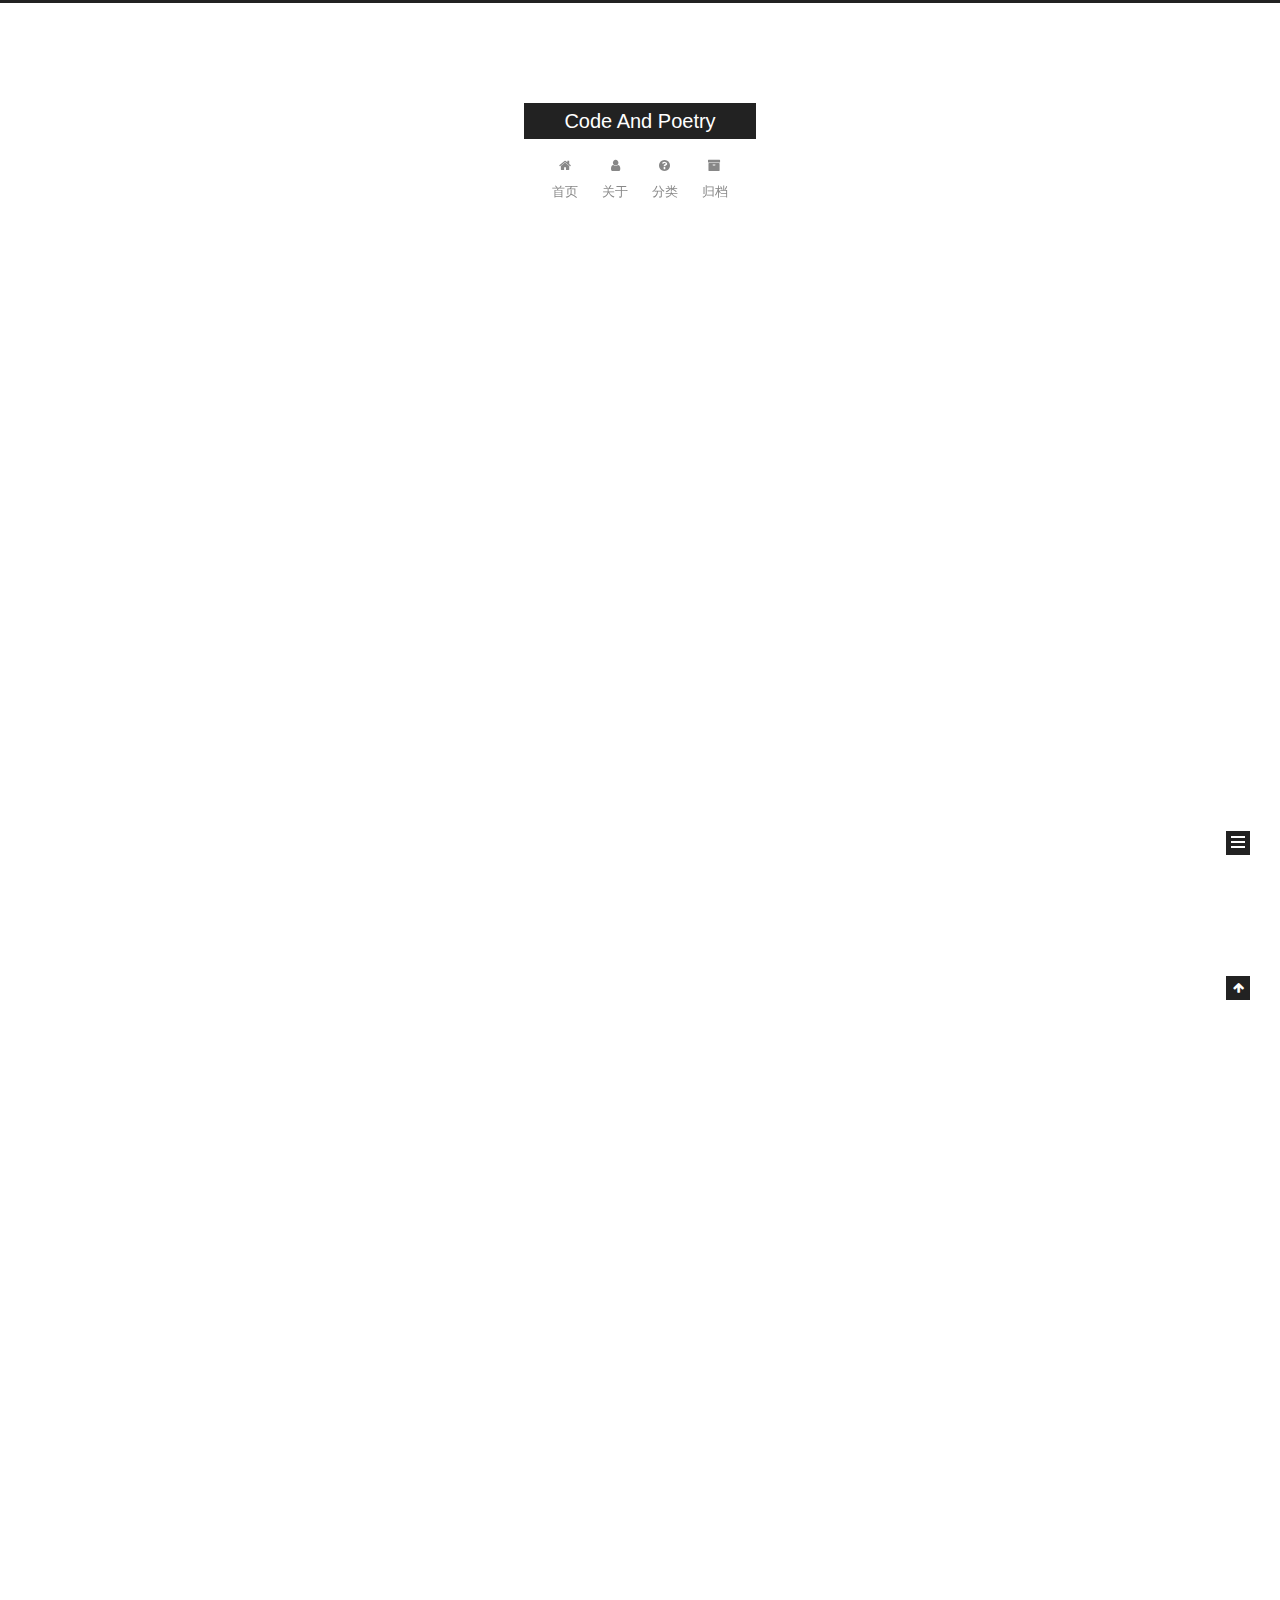
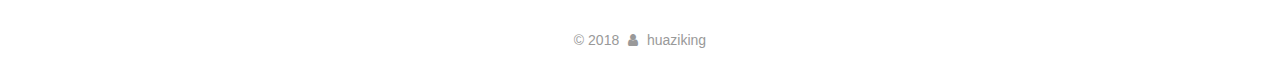
==== commit 36b852a6: "Site updated: 2018-05-18 17:03:31" ====
--- a/index.html
+++ b/index.html
@@ -249,6 +249,136 @@
   
   
   <div class="post-block">
+    <link itemprop="mainEntityOfPage" href="https://hongweihua.github.io/2018/05/18/baby/">
+
+    <span hidden itemprop="author" itemscope itemtype="http://schema.org/Person">
+      <meta itemprop="name" content="huaziking">
+      <meta itemprop="description" content="">
+      <meta itemprop="image" content="/images/avatar.gif">
+    </span>
+
+    <span hidden itemprop="publisher" itemscope itemtype="http://schema.org/Organization">
+      <meta itemprop="name" content="Code And Poetry">
+    </span>
+
+    
+      <header class="post-header">
+
+        
+        
+          <h1 class="post-title" itemprop="name headline">
+                
+                <a class="post-title-link" href="/2018/05/18/baby/" itemprop="url">baby</a></h1>
+        
+
+        <div class="post-meta">
+          <span class="post-time">
+            
+              <span class="post-meta-item-icon">
+                <i class="fa fa-calendar-o"></i>
+              </span>
+              
+                <span class="post-meta-item-text">发表于</span>
+              
+              <time title="创建于" itemprop="dateCreated datePublished" datetime="2018-05-18T16:45:42+08:00">
+                2018-05-18
+              </time>
+            
+
+            
+
+            
+          </span>
+
+          
+
+          
+            
+              <span class="post-comments-count">
+                <span class="post-meta-divider">|</span>
+                <span class="post-meta-item-icon">
+                  <i class="fa fa-comment-o"></i>
+                </span>
+                <a href="/2018/05/18/baby/#comments" itemprop="discussionUrl">
+                  <span class="post-comments-count ds-thread-count" data-thread-key="2018/05/18/baby/" itemprop="commentCount"></span>
+                </a>
+              </span>
+            
+          
+
+          
+          
+
+          
+
+          
+
+          
+
+        </div>
+      </header>
+    
+
+    
+    
+    
+    <div class="post-body" itemprop="articleBody">
+
+      
+      
+
+      
+        
+          
+            <p><img src="baby.jepg" alt=""></p>
+
+          
+        
+      
+    </div>
+    
+    
+    
+
+    
+
+    
+
+    
+
+    <footer class="post-footer">
+      
+
+      
+
+      
+
+      
+      
+        <div class="post-eof"></div>
+      
+    </footer>
+  </div>
+  
+  
+  
+  </article>
+
+
+    
+      
+
+  
+
+  
+  
+  
+
+  <article class="post post-type-normal" itemscope itemtype="http://schema.org/Article">
+  
+  
+  
+  <div class="post-block">
     <link itemprop="mainEntityOfPage" href="https://hongweihua.github.io/2018/05/18/hello-world/">
 
     <span hidden itemprop="author" itemscope itemtype="http://schema.org/Person">
@@ -442,7 +572,7 @@
               
                 <a href="/archives/">
               
-                  <span class="site-state-item-count">1</span>
+                  <span class="site-state-item-count">2</span>
                   <span class="site-state-item-name">日志</span>
                 </a>
               </div>
@@ -464,7 +594,7 @@
               
               <div class="site-state-item site-state-tags">
                 <a href="/tags/index.html">
-                  <span class="site-state-item-count">1</span>
+                  <span class="site-state-item-count">2</span>
                   <span class="site-state-item-name">标签</span>
                 </a>
               </div>
--- a/css/main.css
+++ b/css/main.css
@@ -1822,7 +1822,7 @@
   width: 4px;
   height: 4px;
   border-radius: 50%;
-  background: #b84695;
+  background: #955ec2;
 }
 .links-of-blogroll {
   font-size: 13px;
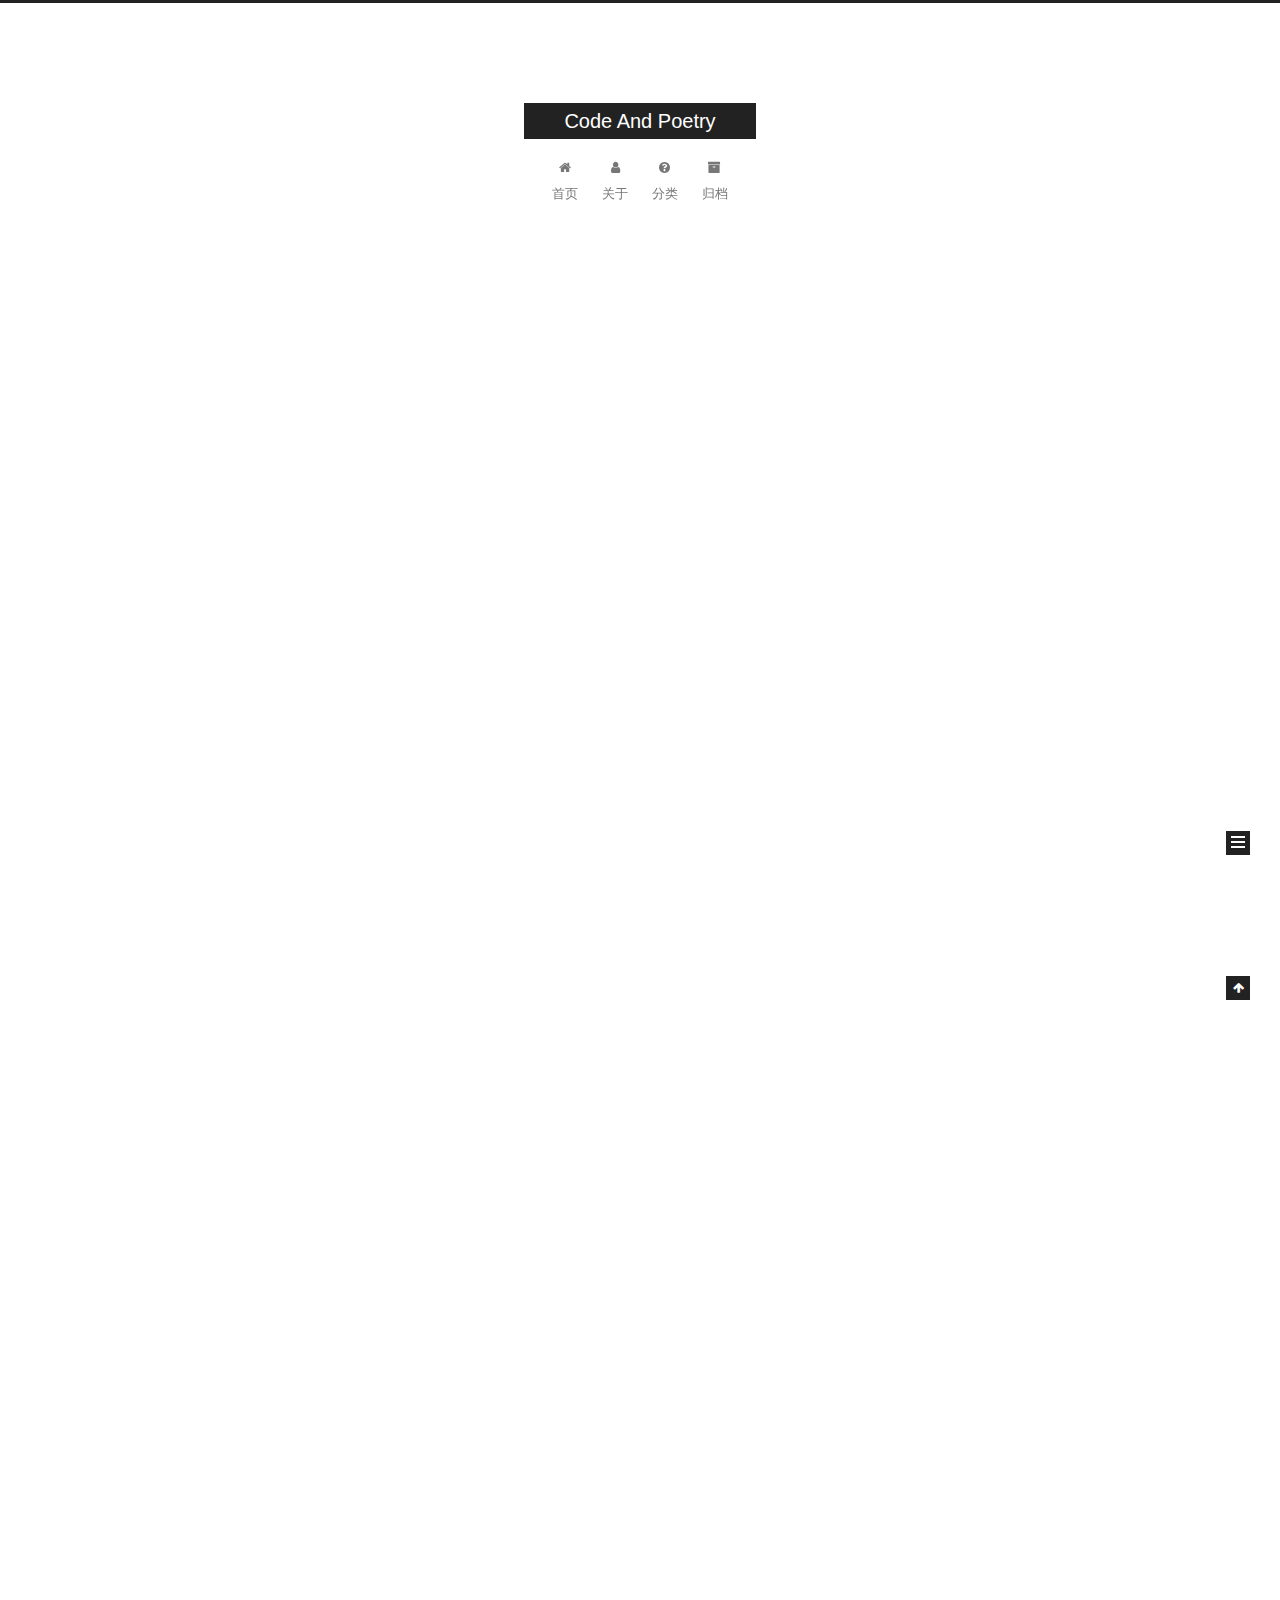
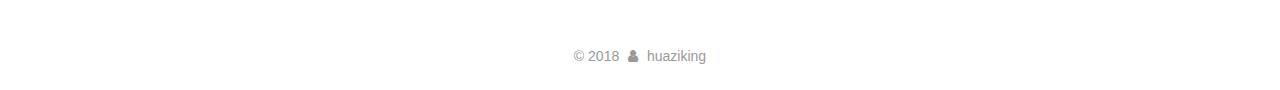
==== commit 36e58c72: "Site updated: 2018-05-18 17:38:47" ====
--- a/index.html
+++ b/index.html
@@ -330,7 +330,7 @@
       
         
           
-            <p><img src="baby.jepg" alt=""></p>
+            <p><img src="baby.jpeg" height="300px"></p>
 
           
         
